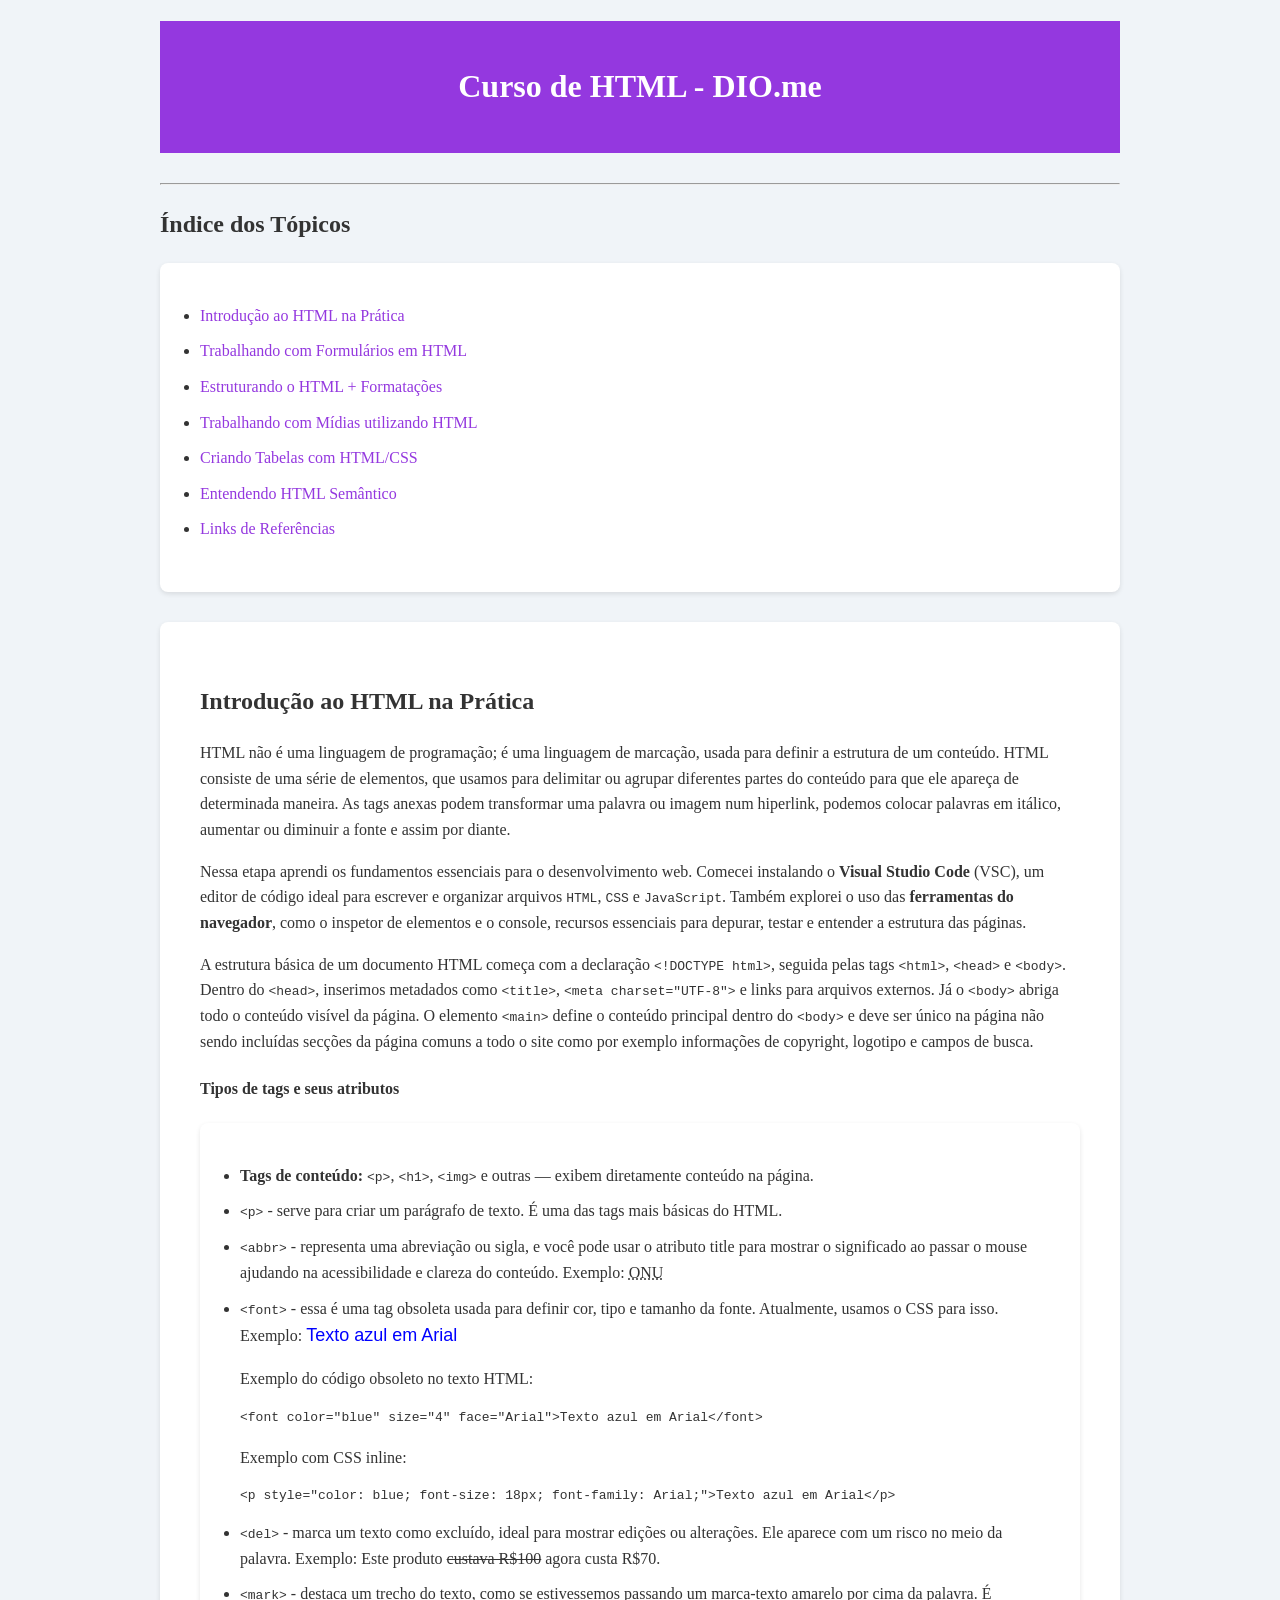
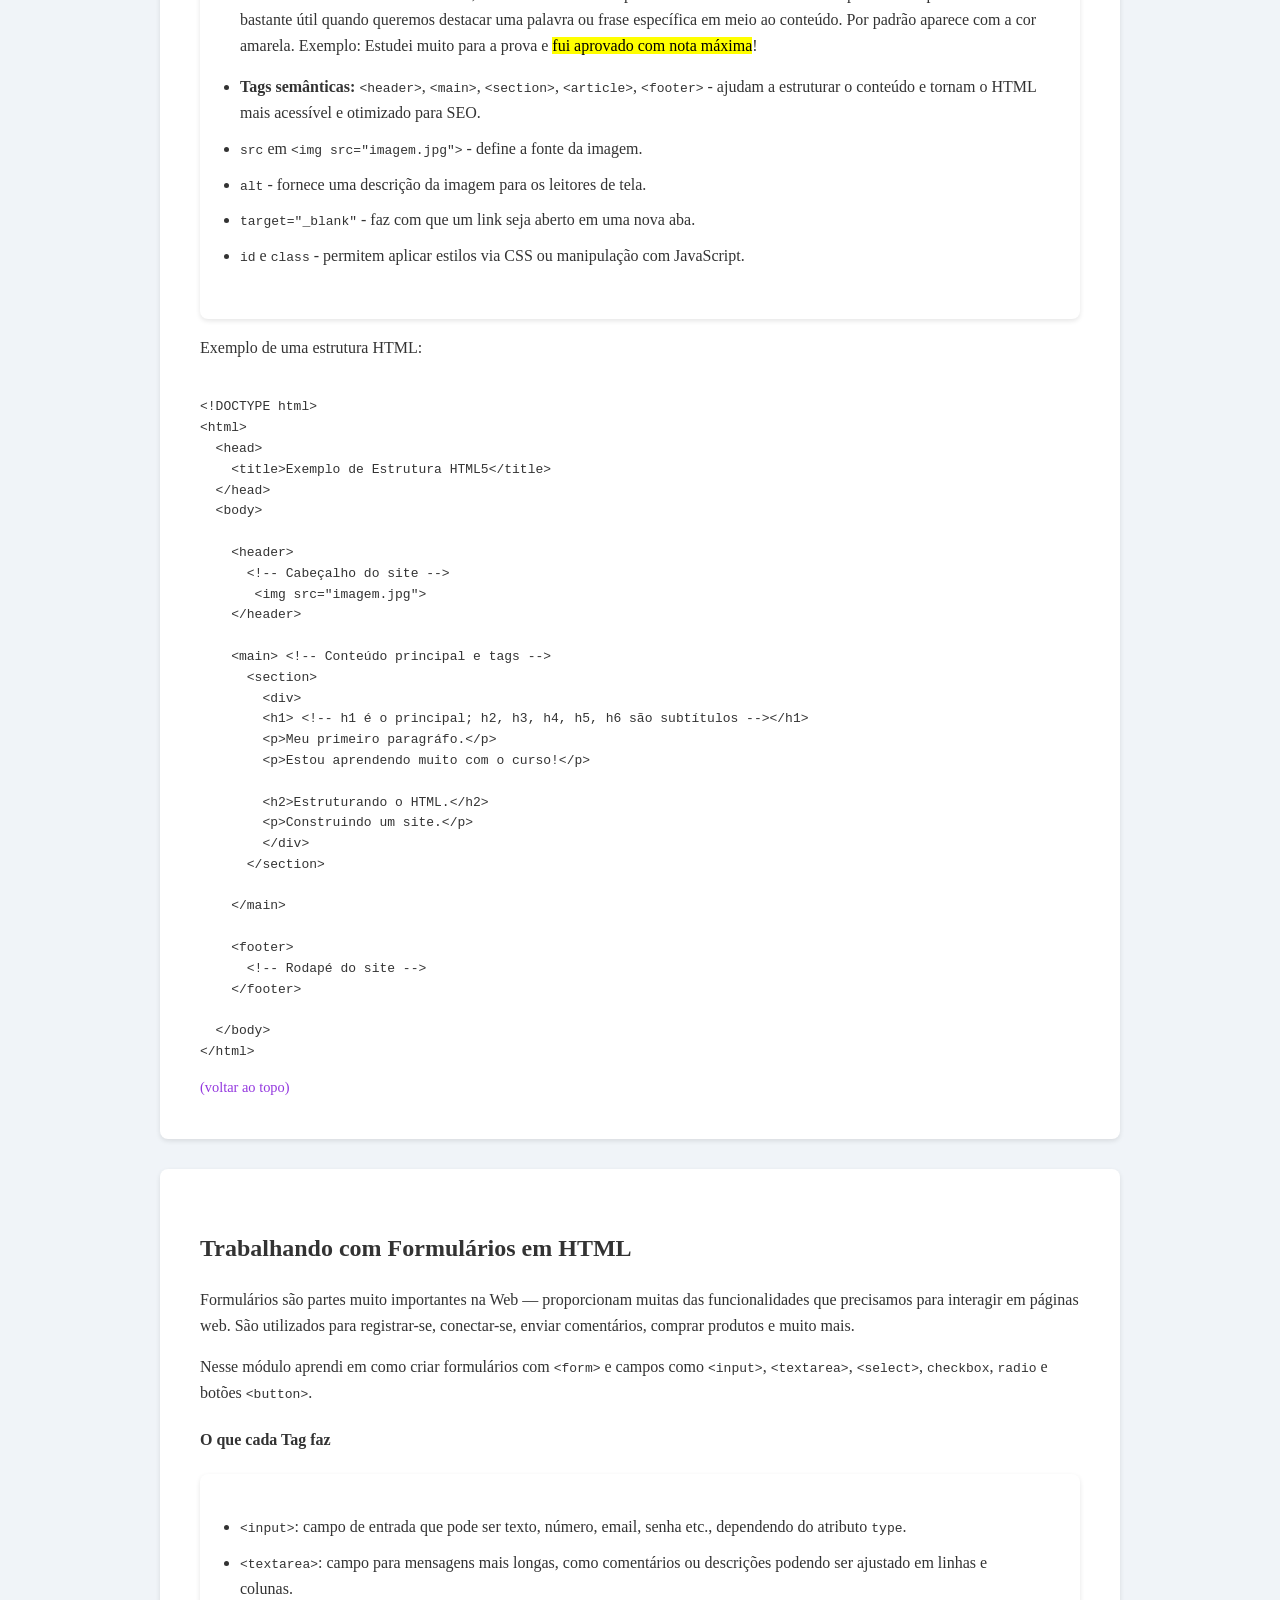
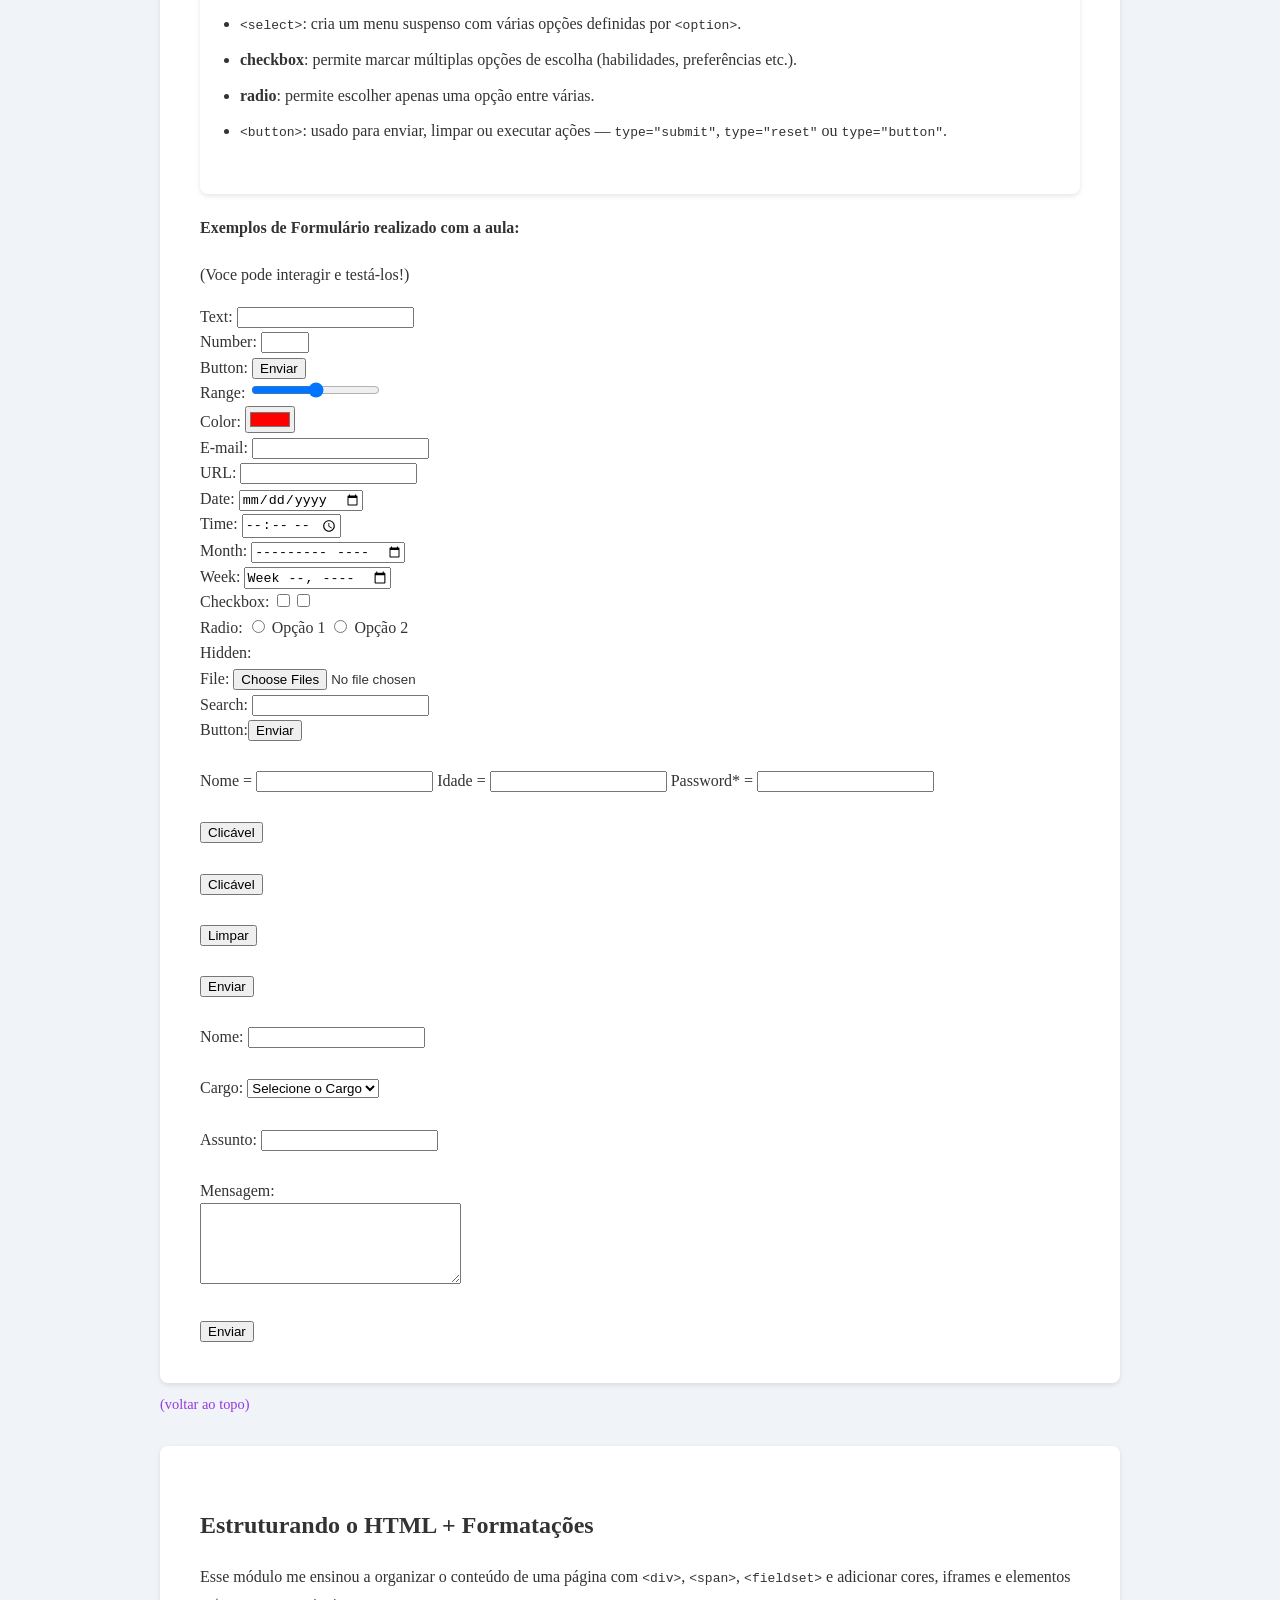
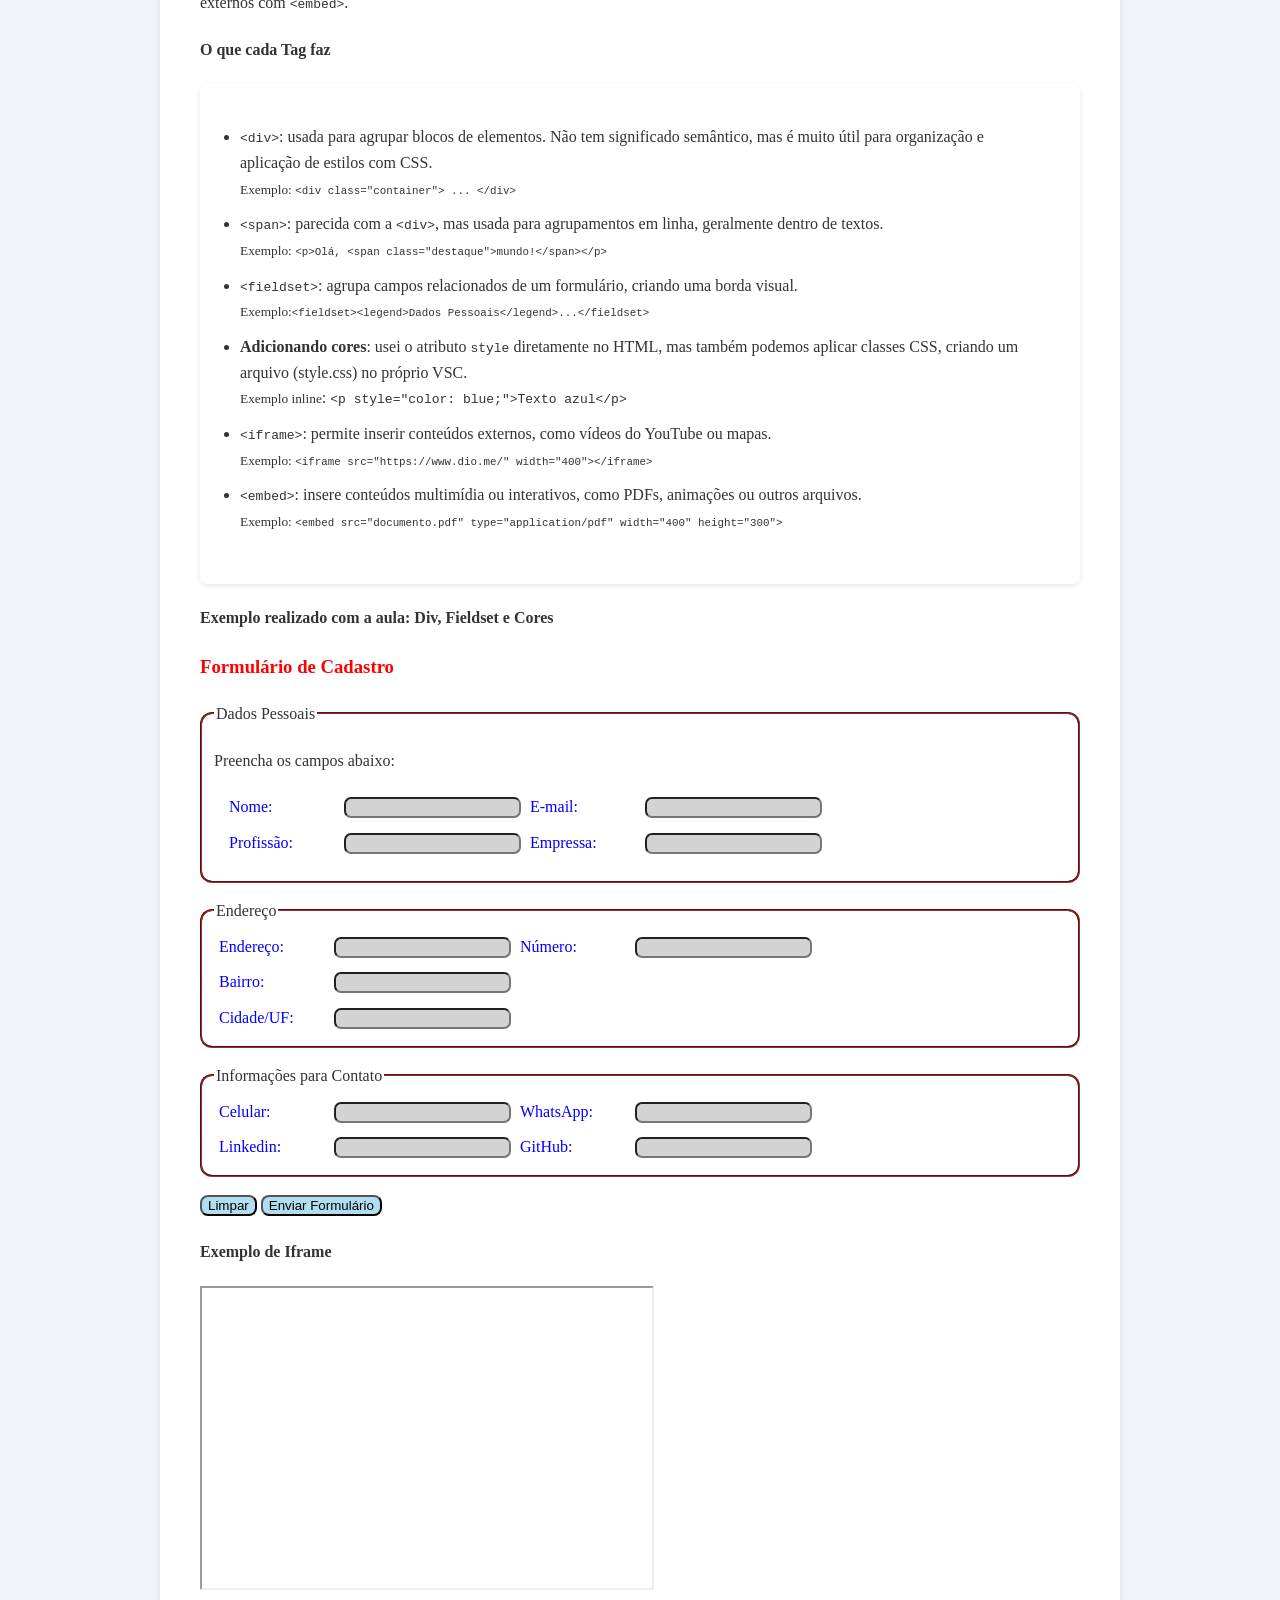
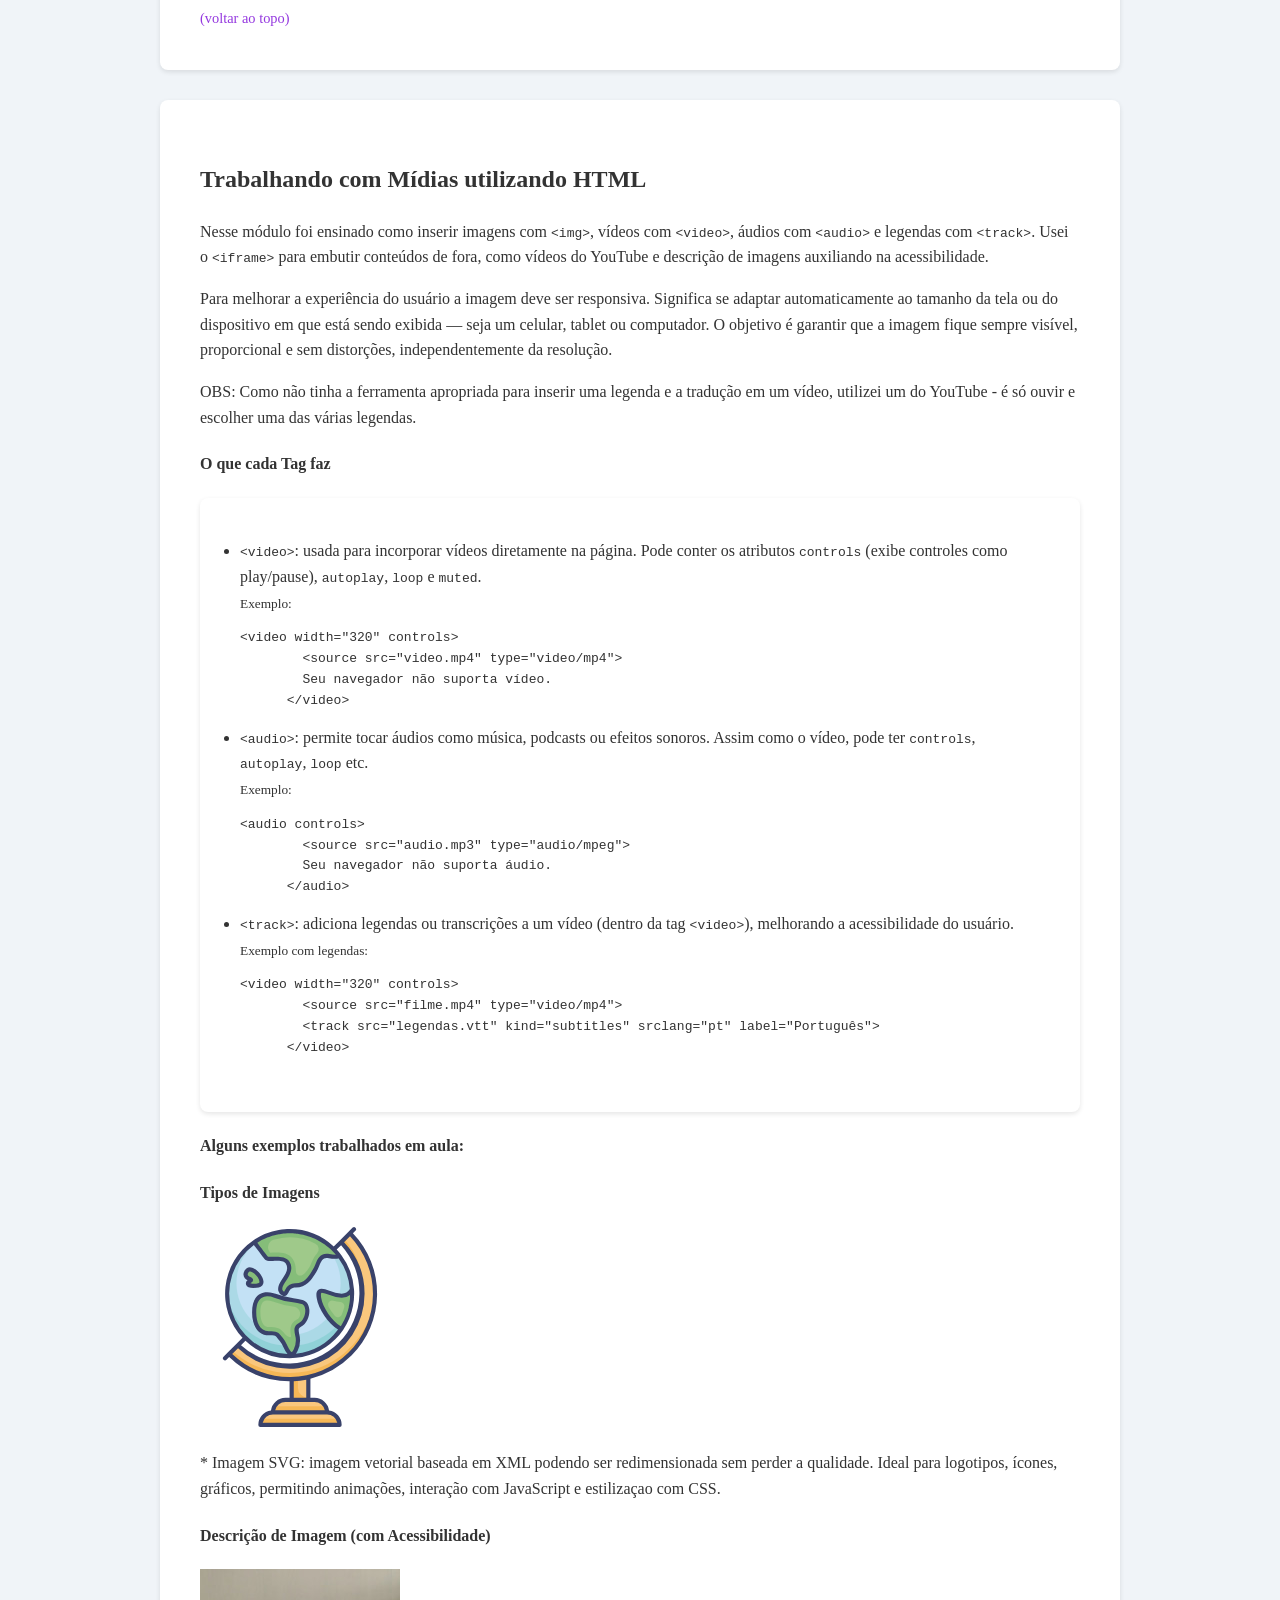
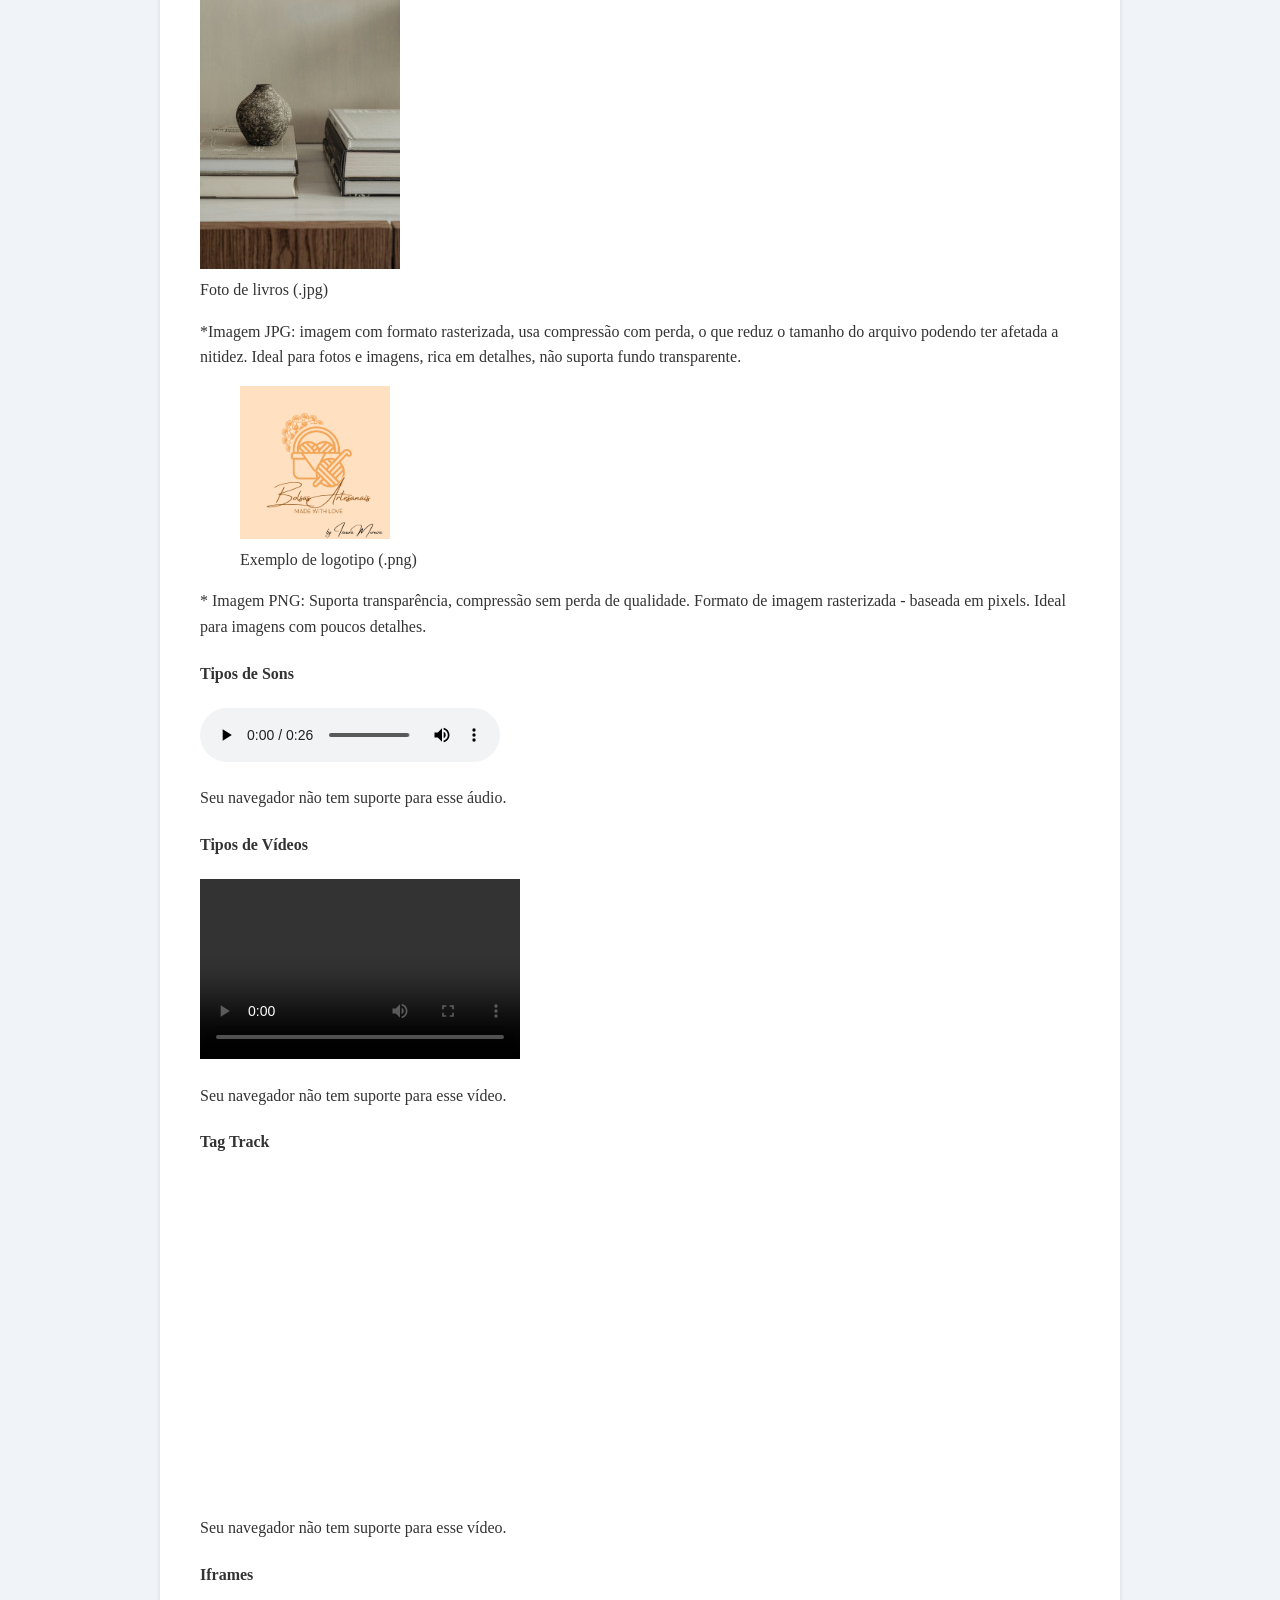
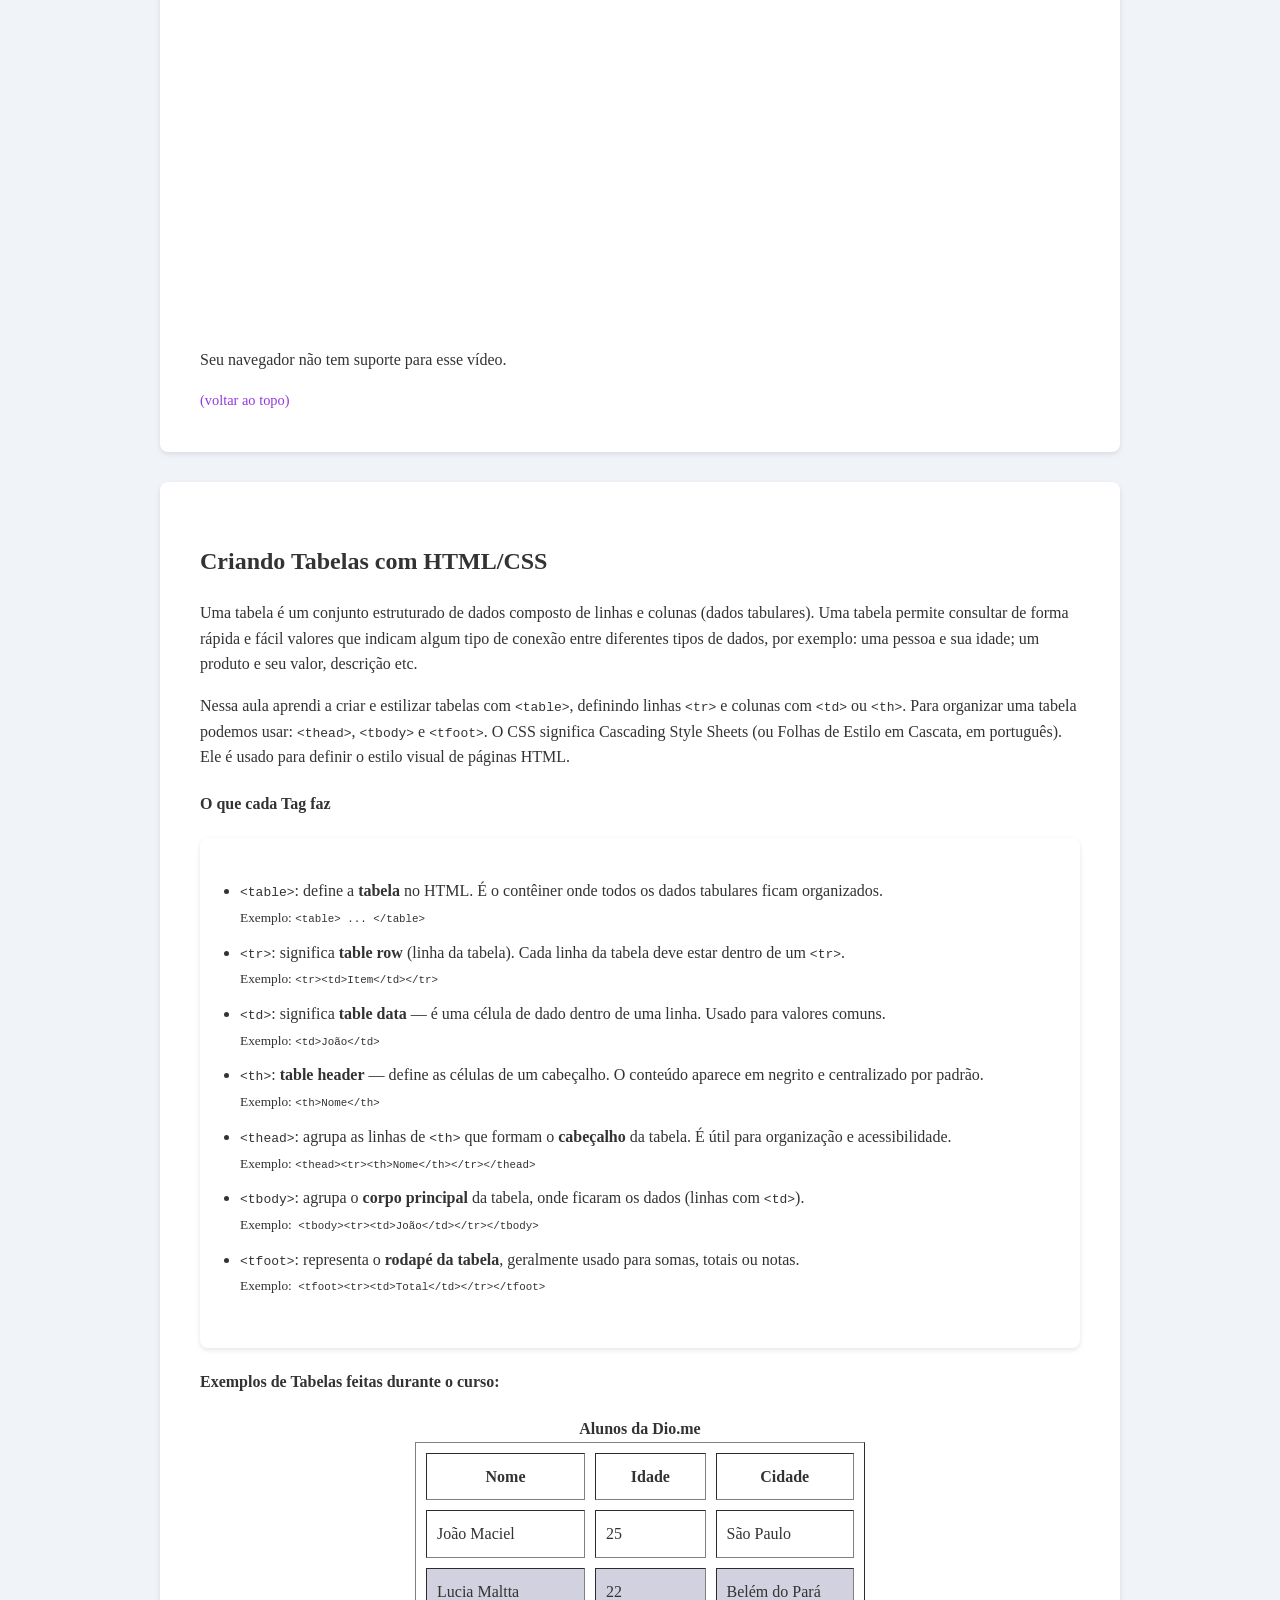
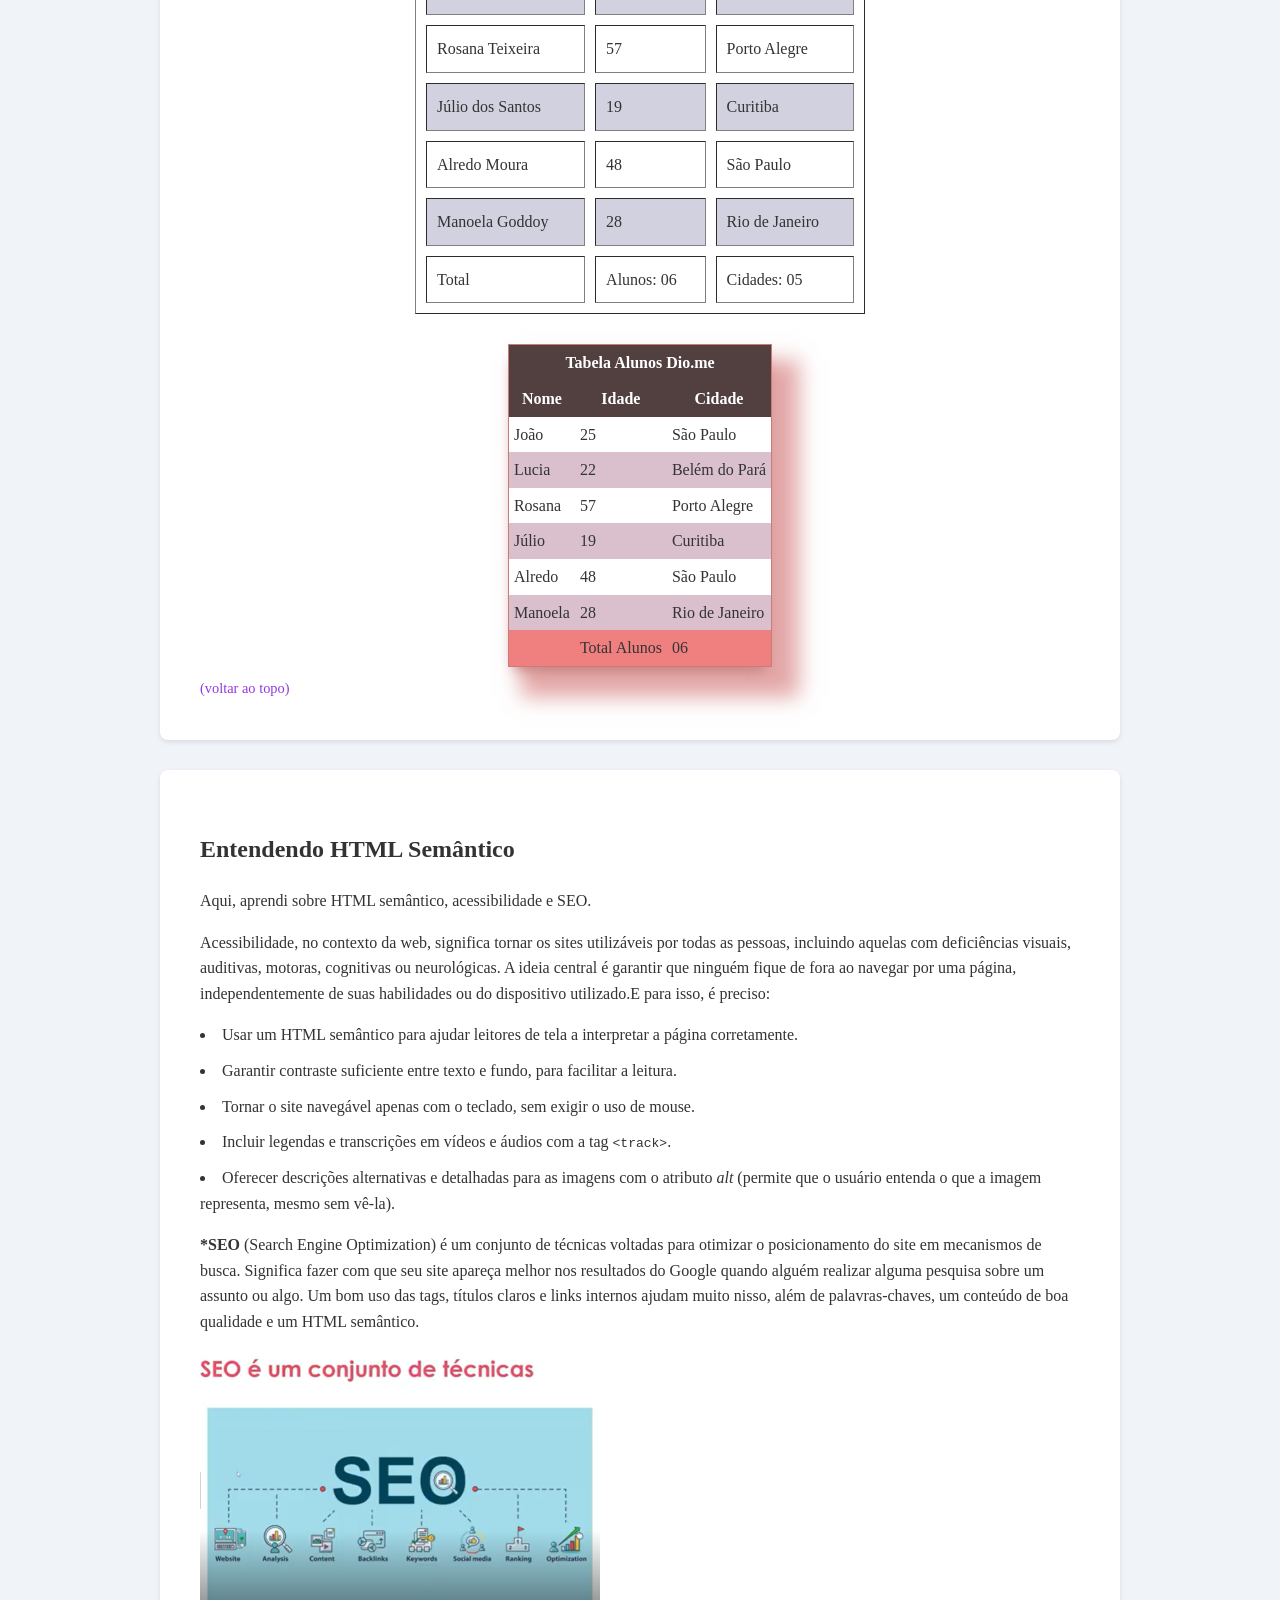
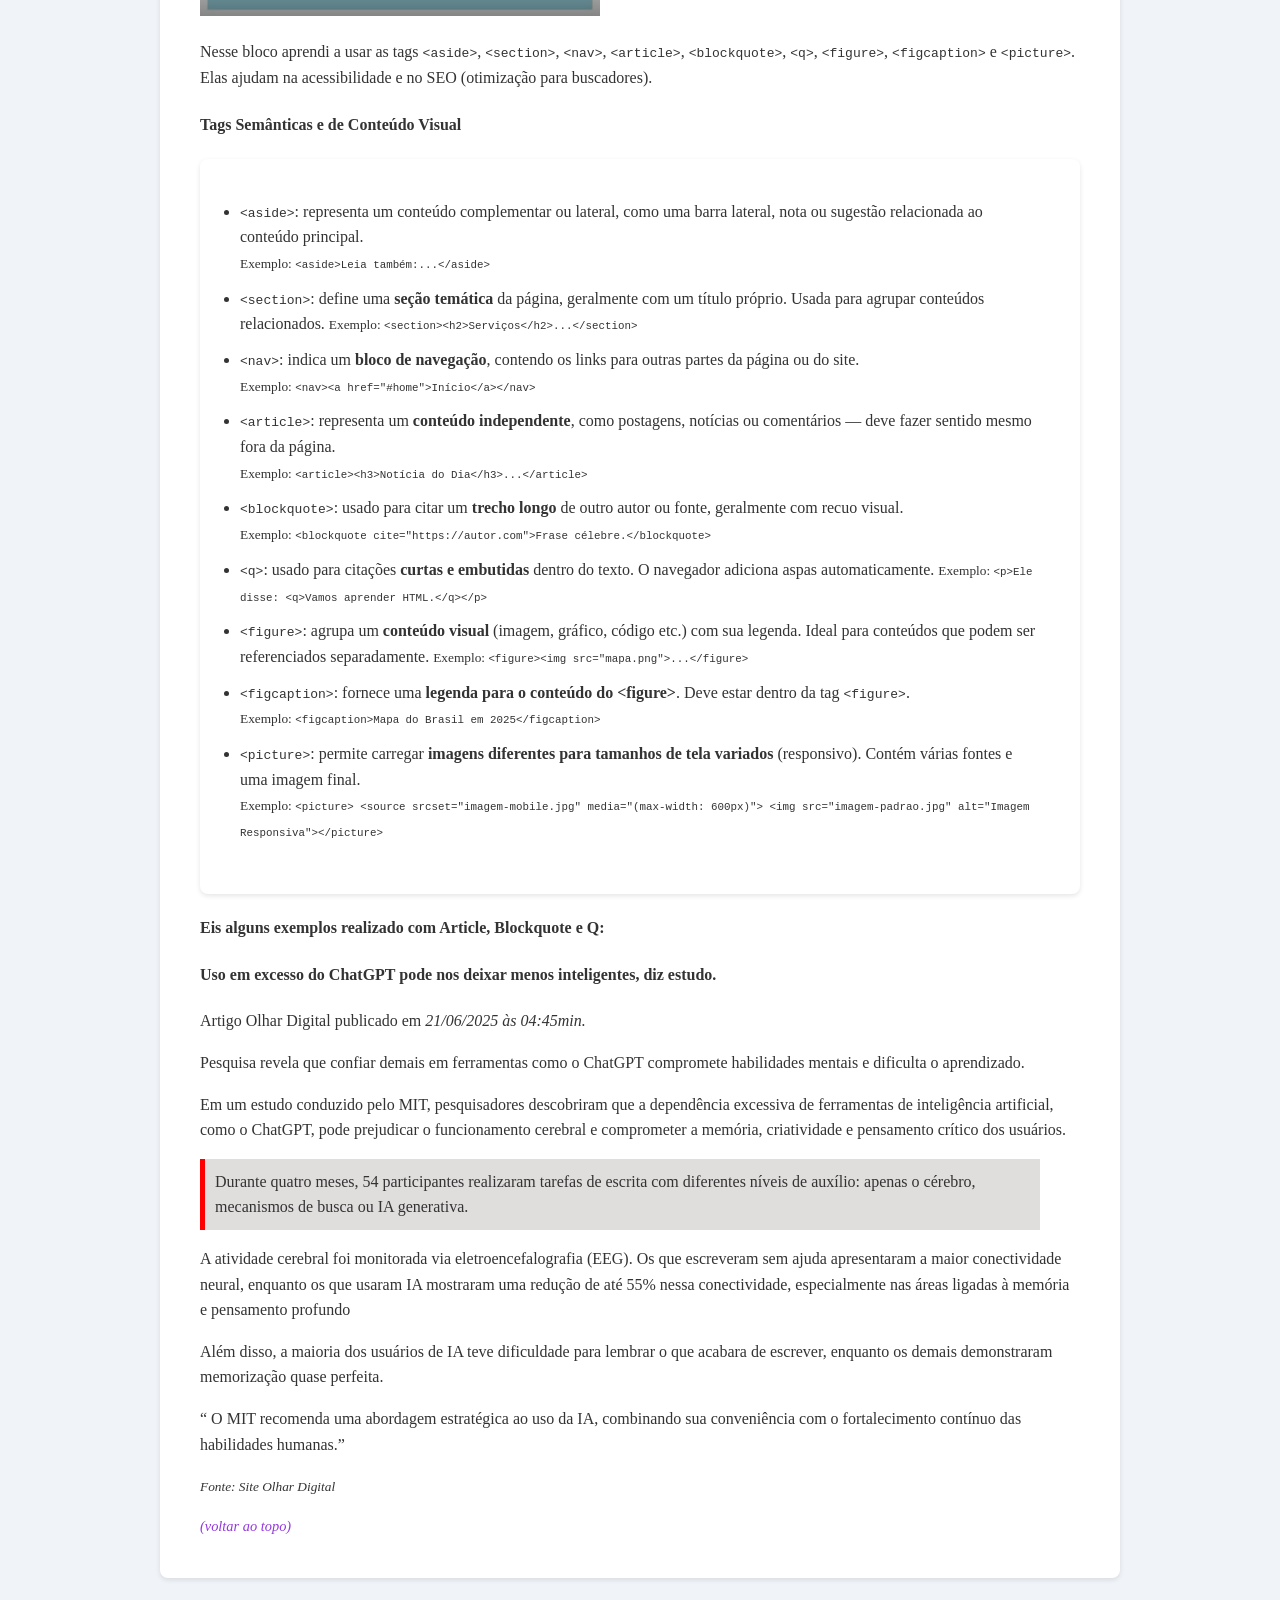
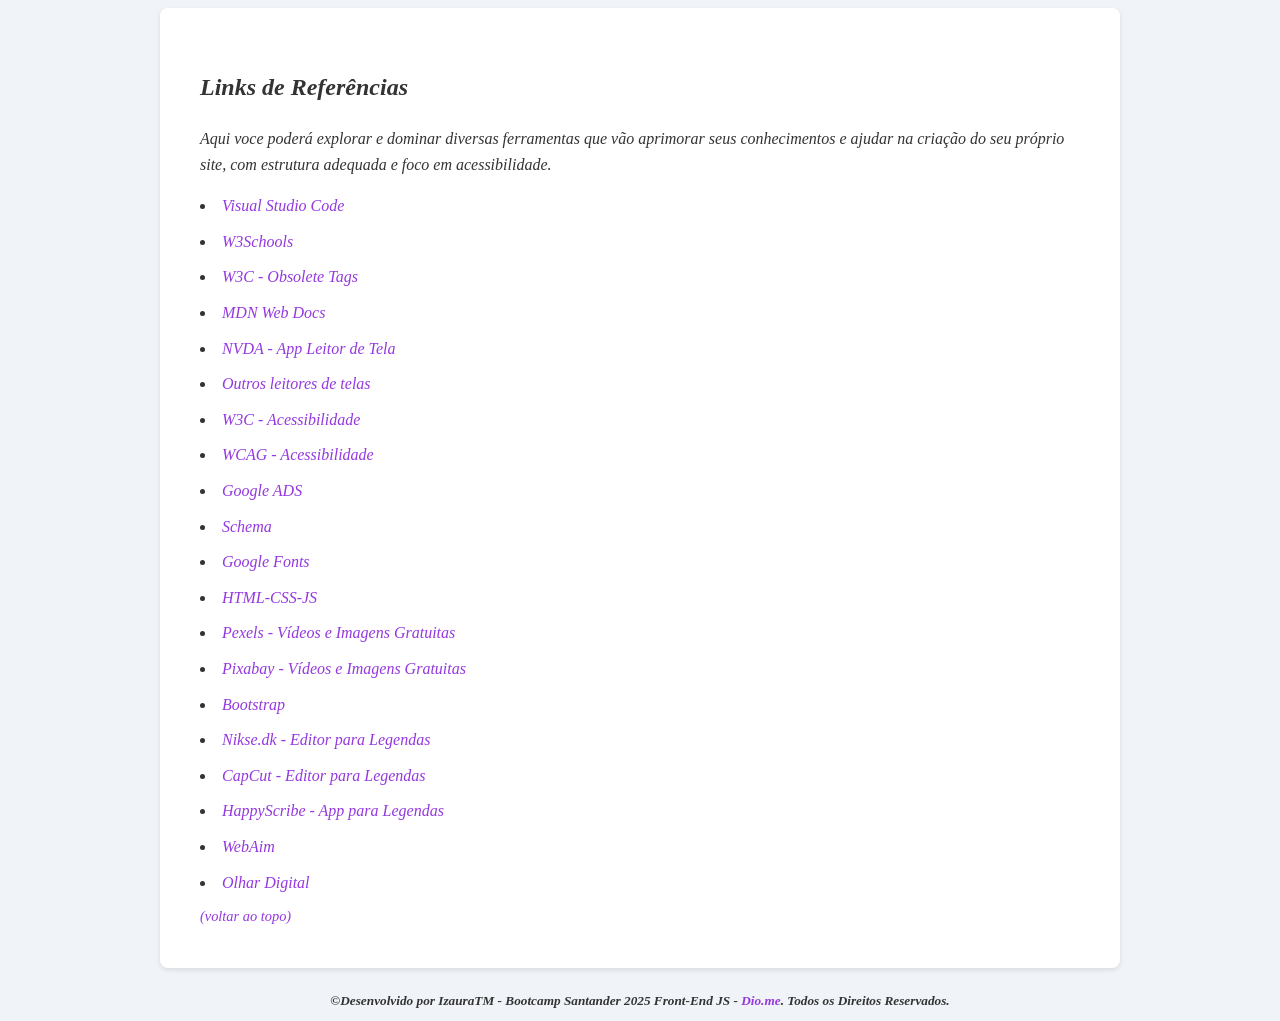
==== index.html @ bde7d833 "Rename site.html to index.html" ====
<!DOCTYPE html>
<html lang="pt-BR">

<head>
  <meta charset="UTF-8">
  <meta name="viewport" content="width=device-width, initial-scale=1.0">
  <link rel="stylesheet" href="style.css">
  <title>Curso de HTML - DIO.me</title>
 
</head>

<body>
  <h1 id="inicio">Curso de HTML - DIO.me</h1>
  <hr>
   <h2>Índice dos Tópicos</h2>
  <ul>
    <li><a href="#introducao">Introdução ao HTML na Prática</a></li>
    <li><a href="#formularios">Trabalhando com Formulários em HTML</a></li>
    <li><a href="#estrutura">Estruturando o HTML + Formatações</a></li>
    <li><a href="#midias">Trabalhando com Mídias utilizando HTML</a></li>
    <li><a href="#tabelas">Criando Tabelas com HTML/CSS</a></li>
    <li><a href="#semantico">Entendendo HTML Semântico</a></li>
    <li><a href="#referencias">Links de Referências</a></li>
  </ul>

  <section id="introducao">
    <h2>Introdução ao HTML na Prática</h2>
    <p>HTML não é uma linguagem de programação; é uma linguagem de marcação, usada para definir a estrutura de um
      conteúdo. HTML consiste de uma série de elementos, que usamos para delimitar ou agrupar diferentes partes do
      conteúdo para que ele apareça de determinada maneira. As tags anexas podem transformar uma palavra ou imagem num hiperlink, podemos colocar palavras em itálico, aumentar ou diminuir a fonte e assim por diante.</p>
    <p>Nessa etapa aprendi os fundamentos essenciais para o desenvolvimento web. Comecei instalando o
      <strong>Visual Studio Code</strong> (VSC), um editor de código ideal para escrever e organizar arquivos <code>HTML</code>,
      <code>CSS</code> e <code>JavaScript</code>. Também explorei o uso das <strong>ferramentas do navegador</strong>,
      como o inspetor de elementos e o console, recursos essenciais para depurar, testar e entender a estrutura das páginas.
    </p>
    <p>A estrutura básica de um documento HTML começa com a declaração <code>&lt;!DOCTYPE html&gt;</code>,
      seguida pelas tags <code>&lt;html&gt;</code>, <code>&lt;head&gt;</code> e <code>&lt;body&gt;</code>. Dentro do
      <code>&lt;head&gt;</code>, inserimos metadados como <code>&lt;title&gt;</code>,
      <code>&lt;meta charset=&quot;UTF-8&quot;&gt;</code> e links para arquivos externos. Já o <code>&lt;body&gt;</code>
      abriga todo o conteúdo visível da página. O elemento <code>&lt;main&gt;</code> define o conteúdo principal dentro do <code>&lt;body&gt;</code> e deve ser único na página não sendo incluídas secções da página comuns a todo o site como por exemplo informações de copyright, logotipo e campos de busca.
    </p>

    <h4>Tipos de tags e seus atributos</h4>
      <ul>
        <li><strong>Tags de conteúdo:</strong> <code>&lt;p&gt;</code>, <code>&lt;h1&gt;</code>, <code>&lt;img&gt;</code> e
          outras —
          exibem diretamente conteúdo na página.</li>
        <li><code>&lt;p&gt;</code> - serve para criar um parágrafo de texto. É uma das tags mais básicas do HTML.</li>
        <li><code>&lt;abbr&gt;</code> - representa uma abreviação ou sigla, e você pode usar o atributo title para mostrar o
          significado ao passar o mouse ajudando na acessibilidade e clareza do conteúdo. Exemplo: <abbr
            title="Organização das Nações Unidas">ONU</abbr></li>
          <li><code>&lt;font&gt;</code> - essa é uma tag obsoleta usada para definir cor, tipo e tamanho da fonte. Atualmente,
            usamos o CSS para isso. Exemplo: <font color="blue" size="4" face="Arial">Texto azul em Arial</font>
            <p>Exemplo do código obsoleto no texto HTML:</p>
            <pre><code>&lt;font color="blue" size="4" face="Arial"&gt;Texto azul em Arial&lt;/font&gt;</code></pre>
            <p>Exemplo com CSS inline:</p>
            <pre><code>&lt;p style="color: blue; font-size: 18px; font-family: Arial;"&gt;Texto azul em Arial&lt;/p&gt;</code></pre>      
          </li>
        <li><code>&lt;del&gt;</code> - marca um texto como excluído, ideal para mostrar edições ou alterações. Ele aparece com
          um risco no meio da palavra. Exemplo: Este produto <del>custava R$100</del> agora custa R$70.</li>
        <li><code>&lt;mark&gt;</code> - destaca um trecho do texto, como se estivessemos passando um marca-texto amarelo por
          cima da palavra. É bastante útil quando queremos destacar uma palavra ou frase específica em meio ao conteúdo. Por padrão aparece com a cor amarela.
          Exemplo: Estudei muito para a prova e <mark>fui aprovado com nota máxima</mark>!</p>
        <li><strong>Tags semânticas:</strong> <code>&lt;header&gt;</code>, <code>&lt;main&gt;</code>,
          <code>&lt;section&gt;</code>, <code>&lt;article&gt;</code>, <code>&lt;footer&gt;</code> - ajudam a estruturar o
          conteúdo e tornam o HTML mais acessível e otimizado para SEO.
        </li>
        <li><code>src</code> em <code>&lt;img src=&quot;imagem.jpg&quot;&gt;</code> - define a fonte da imagem.</li>
        <li><code>alt</code> - fornece uma descrição da imagem para os leitores de tela.</li>
        <li><code>target=&quot;_blank&quot;</code> - faz com que um link seja aberto em uma nova aba.</li>
        <li><code>id</code> e <code>class</code> - permitem aplicar estilos via CSS ou manipulação com JavaScript.</li>
      </ul>
    
    <p>Exemplo de uma estrutura HTML:</p>
    <pre><code>
&lt;!DOCTYPE html&gt;
&lt;html&gt;
  &lt;head&gt;
    &lt;title&gt;Exemplo de Estrutura HTML5&lt;/title&gt;
  &lt;/head&gt;
  &lt;body&gt;

    &lt;header&gt;
      &lt;!-- Cabeçalho do site --&gt;
       &lt;img src=&quot;imagem.jpg&quot;&gt;
    &lt;/header&gt;

    &lt;main&gt; &lt;!-- Conteúdo principal e tags --&gt;
      &lt;section&gt;
        &lt;div&gt;
        &lt;h1&gt; &lt;!-- h1 é o principal; h2, h3, h4, h5, h6 são subtítulos --&gt;&lt;/h1&gt;
        &lt;p&gt;Meu primeiro paragráfo.&lt;/p&gt;
        &lt;p&gt;Estou aprendendo muito com o curso!&lt;/p&gt;

        &lt;h2&gt;Estruturando o HTML.&lt;/h2&gt;
        &lt;p&gt;Construindo um site.&lt;/p&gt;
        &lt;/div&gt;
      &lt;/section&gt;

    &lt;/main&gt;

    &lt;footer&gt;
      &lt;!-- Rodapé do site --&gt;
    &lt;/footer&gt;

  &lt;/body&gt;
&lt;/html&gt;
</code></pre>

    <a class="voltar" href="#inicio">(voltar ao topo)</a>
  </section>

  <section id="formularios">
    <h2>Trabalhando com Formulários em HTML</h2>
    <p>Formulários são partes muito importantes na Web — proporcionam muitas das funcionalidades que precisamos para interagir em páginas web. São utilizados para registrar-se, conectar-se, enviar comentários, comprar produtos e muito mais.</p>
    <p>Nesse módulo aprendi em como criar formulários com <code>&lt;form&gt;</code> e campos como
      <code>&lt;input&gt;</code>, <code>&lt;textarea&gt;</code>, <code>&lt;select&gt;</code>, <code>checkbox</code>,
      <code>radio</code> e botões <code>&lt;button&gt;</code>.
  
    <h4>O que cada Tag faz</h4>  
    <ul> 
    <li><code>&lt;input&gt;</code>: campo de entrada que pode ser texto, número, email, senha etc., dependendo do atributo
      <code>type</code>.</li>
    <li><code>&lt;textarea&gt;</code>: campo para mensagens mais longas, como comentários ou descrições podendo ser ajustado em linhas e colunas.</li>
    <li><code>&lt;select&gt;</code>: cria um menu suspenso com várias opções definidas por <code>&lt;option&gt;</code>.
    </li>
    <li><strong>checkbox</strong>: permite marcar múltiplas opções de escolha (habilidades, preferências etc.).</li>
    <li><strong>radio</strong>: permite escolher apenas uma opção entre várias.</li>
    <li><code>&lt;button&gt;</code>: usado para enviar, limpar ou executar ações — <code>type="submit"</code>,
      <code>type="reset"</code> ou <code>type="button"</code>.</li></ul> 

    <h4>Exemplos de Formulário realizado com a aula:</h4><p>(Voce pode interagir e testá-los!)</p>
      <form class="sem-estilo">
      <label>Text: </label><input type="text" /><br>
      <label>Number: </label><input type="number" min="0" max="99" /> <br>
      <label>Button: </label><input type="button" value="Enviar" /><br>
      <label>Range: </label><input type="range" min="0" max="100" value=" 50" /><br>
      <label>Color: </label><input type="color" value="#ff0000" /><br>
      <label>E-mail: </label><input type="email" /><br>
      <label>URL: </label><input type="url" /><br>
      <label>Date: </label><input type="date" /><br>
      <label>Time: </label><input type="time" /><br>
      <label>Month: </label><input type="month" /><br>
      <label>Week: </label><input type="week" /><br>
      <label>Checkbox: </label><input type="checkbox" /></label><input type="checkbox" /><br>
      <label>Radio: </label><input type="radio" name="radio" value="1"> Opção 1
      <input type="radio" name="radio" value="2" /> Opção 2<br>
      <label>Hidden: </label><input type="hidden" /><br>
      <label>File: </label><input type="file" multiple accept=".txt,.pdf,.docx" /><br>
      <label>Search: <label><input type="search" /><br> <label>Button:</label><input type="submit" value="Enviar" /><br>
    </form><br>
    <form onsubmit="" method="get"> 
        <label> Nome = </label><input type="text" name="nome" required>
        <label> Idade = </label><input type="number" name="idade" required>
        <label> Password* = </label><input type="password" name="password" required><br>

        <br><button type="button" onclick="alert('Clique Aqui')">Clicável</button><br>
        <br><button type="button"
        onmouseover="alert('Clique Aqui')">Clicável</button><br> 
        <br><button type="reset"> Limpar</button><br>
        <br><button type="submit"> Enviar</button><br>

        <br><label>Nome: </label><input type="text" name="nome" required><br>
        <br><label>Cargo: </label>
        <select name="cargo"> 
            <option value="">Selecione o Cargo</option>
            <option value="Diretor">Diretor</option>
            <option value="Gerente">Gerente</option>
            <option value="Analista">Analista</option>
            <option value="Desenvolvedor">Desenvolvedor</option>
            <option value="Estagiário">Estagiário</option>
            <option value="Jovem Aprendiz">Jovem Aprendiz</option>
        </select><br>
       <br><label>Assunto: </label><input type="assunto" name="assunto" required><br>
      <br> <label>Mensagem: </label><br>
       <textarea name="mensagem" rows="5" cols="30" required></textarea><br>
        <br><button type="submit">Enviar</button>       
    </form>
  </section>
<a class="voltar" href="#inicio">(voltar ao topo)</a>
 

  <section id="estrutura">
    <h2>Estruturando o HTML + Formatações</h2>
    <p>Esse módulo me ensinou a organizar o conteúdo de uma página com <code>&lt;div&gt;</code>,
      <code>&lt;span&gt;</code>, <code>&lt;fieldset&gt;</code> e adicionar cores, iframes e elementos externos com
      <code>&lt;embed&gt;</code>.</p>

      <h4>O que cada Tag faz</h4>
      <ul> <li>
      <code>&lt;div&gt;</code>: usada para agrupar blocos de elementos. Não tem significado semântico, mas é muito útil para organização e aplicação de estilos com CSS. <br>
      <small>Exemplo: <code>&lt;div class="container"&gt; ... &lt;/div&gt;</code></small> </li>

    <li>
      <code>&lt;span&gt;</code>: parecida com a <code>&lt;div&gt;</code>, mas usada para agrupamentos em linha, geralmente dentro de textos.
      <br> <small>Exemplo: <code>&lt;p&gt;Olá, &lt;span class="destaque"&gt;mundo!&lt;/span&gt;&lt;/p&gt;</code></small></li>

    <li>
      <code>&lt;fieldset&gt;</code>: agrupa campos relacionados de um formulário, criando uma borda visual. <br>
      <small>Exemplo:<code>&lt;fieldset&gt;&lt;legend&gt;Dados Pessoais&lt;/legend&gt;...&lt;/fieldset&gt; </code> </small> </li>

    <li><strong>Adicionando cores</strong>: usei o atributo <code>style</code> diretamente no HTML, mas também podemos aplicar classes CSS, criando um arquivo (style.css) no próprio VSC.<br>
      <small>Exemplo inline</small>: <code>&lt;p style="color: blue;"&gt;Texto azul&lt;/p&gt;</code></li>

    <li>
      <code>&lt;iframe&gt;</code>: permite inserir conteúdos externos, como vídeos do YouTube ou mapas. <br> <small>Exemplo:
        <code>  &lt;iframe src="https://www.dio.me/" width="400"&gt;&lt;/iframe&gt; </code> </small> </li>

    <li>
      <code>&lt;embed&gt;</code>: insere conteúdos multimídia ou interativos, como PDFs, animações ou outros arquivos.
      <br><small>Exemplo: <code> &lt;embed src="documento.pdf" type="application/pdf" width="400" height="300"&gt;</code></small></li></ul> 
  
    <h4>Exemplo realizado com a aula: Div, Fieldset e Cores</h4>
    <form>
      <h3>Formulário de Cadastro</h3>
      <fieldset>
        <legend>Dados Pessoais</legend>
        <p>Preencha os campos abaixo:</p>
        <div class="row">
          <div class="col">
            <label>Nome:</label><input type="text" />
            <label>E-mail:</label><input type="email" />
          </div>
          <div class="col">
            <label>Profissão:</label><input type="text" />
            <label>Empressa:</label><input type="text" />
          </div>
      </fieldset>
      <fieldset>
        <legend>Endereço</legend>
        <div class="col">
          <label>Endereço:</label><input type="text" />
          <label>Número:</label><input type="number" />
        </div>
        <div class="col">
          <label>Bairro:</label><input type="text" />
        </div>
        <div class="col">
          <label>Cidade/UF:</label><input type="text" />
        </div>
      </fieldset>
      <fieldset>
        <legend>Informações para Contato</legend>
        <div class="col">
          <label>Celular:</label><input type="text" />
          <label>WhatsApp:</label><input type="text" />
        </div>
        <div class="col">
          <label>Linkedin:</label><input type="text" />
          <label>GitHub:</label><input type="text" />
        </div>
      </fieldset>
      <div class="col">
        <button type="reset">Limpar</button>
        <button type="submit">Enviar Formulário</button>
      </div>
    </form>

    <h4>Exemplo de Iframe</h4>
    <iframe src="http://dio.me" width="450" height="300"></iframe><br>

    <a class="voltar" href="#inicio">(voltar ao topo)</a>
  </section>

  <section id="midias">
    <h2>Trabalhando com Mídias utilizando HTML</h2>
    <p>Nesse módulo foi ensinado como inserir imagens com <code>&lt;img&gt;</code>, vídeos com
      <code>&lt;video&gt;</code>, áudios com <code>&lt;audio&gt;</code> e legendas com <code>&lt;track&gt;</code>. Usei
      o <code>&lt;iframe&gt;</code> para embutir conteúdos de fora, como vídeos do YouTube e descrição de imagens
      auxiliando na acessibilidade.</p>
      <p>Para melhorar a experiência do usuário a imagem deve ser responsiva. Significa se adaptar automaticamente ao tamanho da tela ou do dispositivo em que está sendo exibida — seja um celular, tablet ou computador. O objetivo é garantir que a imagem fique sempre visível, proporcional e sem distorções, independentemente da resolução.</p>
      <p>OBS: Como não tinha a ferramenta apropriada para inserir uma legenda e a tradução em um vídeo, utilizei um do YouTube - é só ouvir e escolher uma das várias legendas. </p>
    
      <h4> O que cada Tag faz</h4>
      <ul> <li>
        <code>&lt;video&gt;</code>: usada para incorporar vídeos diretamente na página. Pode conter os
        atributos <code>controls</code> (exibe controles como play/pause), <code>autoplay</code>, <code>loop</code> e
        <code>muted</code>.
        <br>
        <small>Exemplo:</small><br>
        <pre><code>&lt;video width="320" controls&gt;
        &lt;source src="video.mp4" type="video/mp4"&gt;
        Seu navegador não suporta vídeo.
      &lt;/video&gt;</code></pre>
      </li>
      
      <li>
        <code>&lt;audio&gt;</code>: permite tocar áudios como música, podcasts ou efeitos sonoros. Assim como
        o vídeo, pode ter <code>controls</code>, <code>autoplay</code>, <code>loop</code> etc.
        <br>
        <small>Exemplo:</small><br>
        <pre><code>&lt;audio controls&gt;
        &lt;source src="audio.mp3" type="audio/mpeg"&gt;
        Seu navegador não suporta áudio.
      &lt;/audio&gt;</code></pre>
      </li>
      
      <li>
        <code>&lt;track&gt;</code>: adiciona  legendas ou transcrições a um vídeo (dentro da tag
        <code>&lt;video&gt;</code>), melhorando a acessibilidade do usuário.
        <br>
        <small>Exemplo com legendas:</small><br>
        <pre><code>&lt;video width="320" controls&gt;
        &lt;source src="filme.mp4" type="video/mp4"&gt;
        &lt;track src="legendas.vtt" kind="subtitles" srclang="pt" label="Português"&gt;
      &lt;/video&gt;</code></pre>
      </li></ul> 

    <h4>Alguns exemplos trabalhados em aula:</h4>
    <h4>Tipos de Imagens</h4>
    <img src="imagens/globe.svg" width="200">
    <p>* Imagem SVG: imagem vetorial baseada em XML podendo ser redimensionada sem perder a qualidade. Ideal para logotipos, ícones, gráficos, permitindo animações, interação com JavaScript e estilizaçao com CSS.</p>

    <h4> Descrição de Imagem (com Acessibilidade)</h4>
    <img title="Imagem de livros sobre bancada" alt="Livros sobre uma mesa e um pequeno vaso sem flores sobre a pilha de dois livros"
      src="imagens/livro.jpg" />
    <figcaption>Foto de livros (.jpg)</figcaption>
    <p>*Imagem JPG: imagem com formato rasterizada, usa compressão com perda, o que reduz o tamanho do arquivo podendo ter afetada a nitidez. Ideal para fotos e imagens, rica em detalhes, não suporta fundo transparente.</p> 
    <figure class="imagem-item">
      <img src="imagens/34.png" alt="Exemplo de logotipo" class="imagem-logo" width="150">
      <figcaption>Exemplo de logotipo (.png)</figcaption>
    </figure>
    <p>* Imagem PNG: Suporta transparência, compressão sem perda de qualidade. Formato de imagem rasterizada - baseada em pixels. Ideal para imagens com poucos detalhes.</p>

    <h4> Tipos de Sons</h4>
    <audio controls>
      <source src="winner_outro-310618.mp3" />
    </audio>
    <p>Seu navegador não tem suporte para esse áudio.</p>

    <h4>Tipos de Vídeos</h4>
    <video controls width="320" height="180">
      <source src="video.mp4" /></video>
    <p>Seu navegador não tem suporte para esse vídeo.</p>

    <h4> Tag Track</h4>
    <iframe width="560" height="315" src="https://www.youtube.com/embed/kPa7bsKwL-c?si=nleq07Bkwe2zr3No&amp;start=63"
      title="YouTube video player" frameborder="0"
      allow="accelerometer; autoplay; clipboard-write; encrypted-media; gyroscope; picture-in-picture; web-share"
      referrerpolicy="strict-origin-when-cross-origin" allowfullscreen></iframe>    
    <track default src="legenda-pt-br.vtt" kind="captions" srclang="pt-br" />
    <track src="legenda.vtt" kind="captions" srclang="en" />
     <p>Seu navegador não tem suporte para esse vídeo.</p>

    <h4>Iframes</h4>
    <iframe width="560" height="315" src="https://www.youtube.com/embed/E528HamOsxc?si=GzZK6i_INluSJci2"
      title="YouTube video player" frameborder="0"
      allow="accelerometer; autoplay; clipboard-write; encrypted-media; gyroscope; picture-in-picture; web-share"
      referrerpolicy="strict-origin-when-cross-origin" allowfullscreen></iframe>
    <p>Seu navegador não tem suporte para esse vídeo.</p>
<a class="voltar" href="#inicio">(voltar ao topo)</a>
    </section>
    
    

  <section id="tabelas">
    <h2>Criando Tabelas com HTML/CSS</h2>
    <p>Uma tabela é um conjunto estruturado de dados composto de linhas e colunas (dados tabulares). Uma tabela permite consultar de forma rápida e fácil valores que indicam algum tipo de conexão entre diferentes tipos de dados, por exemplo: uma pessoa e sua idade; um produto e seu valor, descrição etc.</p>

    <p>Nessa aula aprendi a criar e estilizar tabelas com <code>&lt;table&gt;</code>, definindo linhas
      <code>&lt;tr&gt;</code> e colunas com <code>&lt;td&gt;</code> ou <code>&lt;th&gt;</code>. Para organizar uma
      tabela podemos usar: <code>&lt;thead&gt;</code>, <code>&lt;tbody&gt;</code> e <code>&lt;tfoot&gt;</code>. O CSS
      significa Cascading Style Sheets (ou Folhas de Estilo em Cascata, em português). Ele é usado para definir o estilo
      visual de páginas HTML.</p>

      <h4> O que cada Tag faz</h4>
      <ul> <li>
      <code>&lt;table&gt;</code>: define a <strong>tabela</strong> no HTML. É o contêiner onde todos os dados tabulares ficam organizados. <br>
      <small>Exemplo: <code>&lt;table&gt; ... &lt;/table&gt;</code></small> </li>

    <li>
      <code>&lt;tr&gt;</code>: significa <strong>table row</strong> (linha da tabela). Cada linha da tabela deve estar dentro de um <code>&lt;tr&gt;</code>. <br> <small>Exemplo: <code>&lt;tr&gt;&lt;td&gt;Item&lt;/td&gt;&lt;/tr&gt;</code></small></li>

    <li>
      <code>&lt;td&gt;</code>: significa <strong>table data</strong> — é uma célula de dado dentro de uma linha. Usado para valores comuns.
      <br> <small>Exemplo: <code>&lt;td&gt;João&lt;/td&gt;</code></small> </li>

    <li>
      <code>&lt;th&gt;</code>: <strong>table header</strong> — define as células de um cabeçalho. O conteúdo aparece em negrito e centralizado por padrão.<br><small>Exemplo: <code>&lt;th&gt;Nome&lt;/th&gt;</code></small></li>

    <li>
      <code>&lt;thead&gt;</code>: agrupa as linhas de <code>&lt;th&gt;</code> que formam o <strong>cabeçalho</strong> da tabela. É útil para organização e acessibilidade.<br>
      <small>Exemplo:  <code> &lt;thead&gt;&lt;tr&gt;&lt;th&gt;Nome&lt;/th&gt;&lt;/tr&gt;&lt;/thead&gt; </code> </small> </li>

    <li>
      <code>&lt;tbody&gt;</code>: agrupa o <strong>corpo principal</strong> da tabela, onde ficaram os dados (linhas com <code>&lt;td&gt;</code>). <br> <small>Exemplo:<code> &lt;tbody&gt;&lt;tr&gt;&lt;td&gt;João&lt;/td&gt;&lt;/tr&gt;&lt;/tbody&gt;</code> </small></li>

    <li>
      <code>&lt;tfoot&gt;</code>: representa o <strong>rodapé da tabela</strong>, geralmente usado para somas, totais ou notas.
      <br> <small>Exemplo:<code> &lt;tfoot&gt;&lt;tr&gt;&lt;td&gt;Total&lt;/td&gt;&lt;/tr&gt;&lt;/tfoot&gt;</code> </small> </li></ul> 

    <h4>Exemplos de Tabelas feitas durante o curso:</h4>
    <div class="tabela-um">
      <table summary="A tabela se refere aos dados dos alunos da Dio.me turma EAD 2025, constando nome, idade e cidade"
        border="1" width="450" align="center" cellspacing="10" cellpadding="10">
        <caption><b>Alunos da Dio.me<b></caption>
        <thead>
          <tr><!--linhas na tabela-->
            <th title="Nome Completo">Nome</th>
            <!--colunas na tabela e th identifica sendo cabeçalho e negrito automático-->
            <th title="Idade">Idade</th>
            <th title="Cidade de Nascimento">Cidade</th>
          </tr>
        </thead>

        <tbody>
          <tr id="1"> <!--com o id no JS podemos excluir,adicionar etc-->
            <td>João Maciel</td>
            <td>25</td>
            <td>São Paulo</td>
          </tr>
          <tr id="2">
            <td>Lucia Maltta</td>
            <td>22</td>
            <td>Belém do Pará</td>
          </tr>
          <tr id="3">
            <td>Rosana Teixeira</td>
            <td>57</td>
            <td>Porto Alegre</td>
          </tr>
          <tr id="4">
            <td>Júlio dos Santos</td>
            <td>19</td>
            <td>Curitiba</td>
          </tr>
          <tr id="5">
            <td>Alredo Moura</td>
            <td>48</td>
            <td>São Paulo</td>
          </tr>
          <tr id="6">
            <td>Manoela Goddoy</td>
            <td>28</td>
            <td>Rio de Janeiro</td>
          </tr>
        </tbody>
        <tfoot>
          <tr>
            <td>Total</td>
            <td>Alunos: 06</td>
            <td>Cidades: 05</td>
          </tr>
        </tfoot>
      </table>
    </div>

    <div class="tabela-dois">
      <table widht="250" align="center" cellspacing="0" cellpadding="5">
        <thead>
          <tr> <!--rowspan junta linhas-->
            <th colspan="3"> Tabela Alunos Dio.me</th>
          </tr>
          <th>Nome</th>
          <th>Idade</th>
          <th>Cidade</th>
          </tr>
        </thead>

        <tbody>
          <tr>
            <td>João</td>
            <td>25</td>
            <td>São Paulo</td>
          </tr>
          <tr>
            <td>Lucia</td>
            <td>22</td>
            <td>Belém do Pará</td>
          </tr>
          <tr>
            <td>Rosana</td>
            <td>57</td>
            <td>Porto Alegre</td>
          </tr>
          <tr>
            <td>Júlio</td>
            <td>19</td>
            <td>Curitiba</td>
          </tr>
          <tr>
            <td>Alredo</td>
            <td>48</td>
            <td>São Paulo</td>
          </tr>
          <tr>
            <td>Manoela</td>
            <td>28</td>
            <td>Rio de Janeiro</td>
          </tr>
        </tbody>
        <tfoot>
          <tr>
            <td colspan=""></td>
            <td>Total Alunos</td>
            <td>06</td>
          </tr>
        </tfoot>
      </table>
    </div>
    <a class="voltar" href="#inicio">(voltar ao topo)</a>
  </section>

  <section id="semantico">
    <h2>Entendendo HTML Semântico</h2>
    <p>Aqui, aprendi sobre HTML semântico, acessibilidade e SEO.</p>
    <p>Acessibilidade, no contexto da web, significa tornar os sites utilizáveis por todas as pessoas, incluindo aquelas com deficiências visuais, auditivas, motoras, cognitivas ou neurológicas. A ideia central é garantir que ninguém fique de fora ao navegar por uma página, independentemente de suas habilidades ou do dispositivo utilizado.E para isso, é preciso:</p>
    <li>Usar um HTML semântico para ajudar leitores de tela a interpretar a página corretamente.</li>
    <li>Garantir contraste suficiente entre texto e fundo, para facilitar a leitura.</li>
    <li>Tornar o site navegável apenas com o teclado, sem exigir o uso de mouse.</li>
    <li>Incluir legendas e transcrições em vídeos e áudios com a tag <code>&lt;track&gt;</code>.</li>
    <li>Oferecer descrições alternativas e detalhadas para as imagens com o atributo <i>alt</i> (permite que o usuário entenda o que a imagem representa, mesmo sem vê-la).</li>

    <p><strong>*SEO</strong> (Search Engine Optimization) é um conjunto de técnicas voltadas para otimizar o
      posicionamento do site em mecanismos de busca. Significa fazer com que seu site apareça melhor nos resultados do
      Google quando alguém realizar alguma pesquisa sobre um assunto ou algo. Um bom uso das tags, títulos claros e
      links internos ajudam muito nisso, além de palavras-chaves, um conteúdo de boa qualidade e um HTML semântico.</p>
      <img src="imagens/seo.png" alt="">
    
    <p>Nesse bloco aprendi a usar as tags <code>&lt;aside&gt;</code>, <code>&lt;section&gt;</code>, <code>&lt;nav&gt;</code>,
      <code>&lt;article&gt;</code>, <code>&lt;blockquote&gt;</code>, <code>&lt;q&gt;</code>,
      <code>&lt;figure&gt;</code>, <code>&lt;figcaption&gt;</code> e <code>&lt;picture&gt;</code>. Elas ajudam na
      acessibilidade e no SEO (otimização para buscadores). </p>

      <h4>Tags Semânticas e de Conteúdo Visual</h4>
      <ul>
        <li>
          <code>&lt;aside&gt;</code>: representa um conteúdo complementar ou lateral, como uma barra lateral, nota ou sugestão
          relacionada ao conteúdo principal. <br>
          <small>Exemplo: <code>&lt;aside&gt;Leia também:...&lt;/aside&gt;</code></small>
        </li>
      
        <li>
          <code>&lt;section&gt;</code>: define uma <strong>seção temática</strong> da página, geralmente com um título
          próprio. Usada para agrupar conteúdos relacionados.
          <small>Exemplo: <code>&lt;section&gt;&lt;h2&gt;Serviços&lt;/h2&gt;...&lt;/section&gt;</code></small>
        </li>
      
        <li>
          <code>&lt;nav&gt;</code>: indica um <strong>bloco de navegação</strong>, contendo os links para outras partes da
          página ou do site.<br>
          <small>Exemplo: <code>&lt;nav&gt;&lt;a href=&quot;#home&quot;&gt;Início&lt;/a&gt;&lt;/nav&gt;</code></small>
        </li>
      
        <li>
          <code>&lt;article&gt;</code>: representa um <strong>conteúdo independente</strong>, como postagens, notícias ou
          comentários — deve fazer sentido mesmo fora da página. <br>
          <small>Exemplo: <code>&lt;article&gt;&lt;h3&gt;Notícia do Dia&lt;/h3&gt;...&lt;/article&gt;</code></small>
        </li>
      
        <li>
          <code>&lt;blockquote&gt;</code>: usado para citar um <strong>trecho longo</strong> de outro autor ou fonte,
          geralmente com recuo visual.<br>
          <small>Exemplo:
            <code>&lt;blockquote cite=&quot;https://autor.com&quot;&gt;Frase célebre.&lt;/blockquote&gt;</code></small>
        </li>
      
        <li>
          <code>&lt;q&gt;</code>: usado para citações <strong>curtas e embutidas</strong> dentro do texto. O navegador
          adiciona aspas automaticamente. <small>Exemplo:
            <code>&lt;p&gt;Ele disse: &lt;q&gt;Vamos aprender HTML.&lt;/q&gt;&lt;/p&gt;</code></small>
        </li>
      
        <li>
          <code>&lt;figure&gt;</code>: agrupa um <strong>conteúdo visual</strong> (imagem, gráfico, código etc.) com sua
          legenda. Ideal para conteúdos que podem ser referenciados separadamente.
          <small>Exemplo: <code>&lt;figure&gt;&lt;img src=&quot;mapa.png&quot;&gt;...&lt;/figure&gt;</code></small>
        </li>
      
        <li>
          <code>&lt;figcaption&gt;</code>: fornece uma <strong>legenda para o conteúdo do &lt;figure&gt;</strong>. Deve estar
          dentro da tag <code>&lt;figure&gt;</code>.<br><small>Exemplo:
            <code>&lt;figcaption&gt;Mapa do Brasil em 2025&lt;/figcaption&gt;</code></small>
        </li>
      
        <li>
          <code>&lt;picture&gt;</code>: permite carregar <strong>imagens diferentes para tamanhos de tela variados</strong>
          (responsivo). Contém várias fontes e uma imagem final.<br><small>Exemplo:
            <code>&lt;picture&gt;  &lt;source srcset=&quot;imagem-mobile.jpg&quot; media=&quot;(max-width: 600px)&quot;&gt;
        &lt;img src=&quot;imagem-padrao.jpg&quot; alt=&quot;Imagem Responsiva&quot;&gt;&lt;/picture&gt; </code></small>
        </li>
      </ul>
  

    <h4>Eis alguns exemplos realizado com Article, Blockquote e Q:</h4>
    <article>
      <h4>Uso em excesso do ChatGPT pode nos deixar menos inteligentes, diz estudo.</h4>
      <p>Artigo Olhar Digital publicado em <time pubdate><i>21/06/2025 às 04:45min.</i></time></p>

      <p>Pesquisa revela que confiar demais em ferramentas como o ChatGPT compromete habilidades mentais e dificulta o aprendizado.</p>
      <p>Em um estudo conduzido pelo MIT, pesquisadores descobriram que a dependência excessiva de ferramentas de inteligência artificial, como o ChatGPT, pode prejudicar o funcionamento cerebral e comprometer a memória, criatividade e pensamento crítico dos usuários.</p>
      <blockquote cite="https://olhardigital.com.br/">Durante quatro meses, 54 participantes realizaram tarefas de escrita com diferentes níveis de auxílio: apenas o cérebro, mecanismos de busca ou IA generativa.</blockquote>
      <p>A atividade cerebral foi monitorada via eletroencefalografia (EEG). Os que escreveram sem ajuda apresentaram a maior conectividade neural, enquanto os que usaram IA mostraram uma redução de até 55% nessa conectividade, especialmente nas áreas ligadas à memória e pensamento profundo</p>
      <p>Além disso, a maioria dos usuários de IA teve dificuldade para lembrar o que acabara de escrever, enquanto os demais demonstraram memorização quase perfeita.</p>
      <p><q cite="https://olhardigital.com.br/"> O MIT recomenda uma abordagem estratégica ao uso da IA, combinando sua conveniência com o fortalecimento contínuo das habilidades humanas.</q> </p>
      <p><small><i>Fonte: Site Olhar Digital<i></small></p>
    </article>

    <a class="voltar" href="#inicio">(voltar ao topo)</a>
    </section>

  <section id="referencias">
    <h2>Links de Referências</h2>
    <p>Aqui voce poderá explorar e dominar diversas ferramentas que vão aprimorar seus conhecimentos e ajudar na criação
      do seu próprio site, com estrutura adequada e foco em acessibilidade.</p>
      
    <li><a href="https://code.visualstudio.com/" target="_blank">Visual Studio Code</a></li> 
    <li><a href="https://www.w3schools.com/" target="_blank"> W3Schools</a></li>
    <li><a href="https://www.w3.org/TR/2014/REC-html5-20141028/obsolete.html" target="_blank">W3C - Obsolete Tags</a></li>
    <li><a href="https://developer.mozilla.org/pt-BR/" target="_blank">MDN Web Docs</a></li>
    <li><a href="https://www.nvaccess.org/download/" target="_blank">NVDA - App Leitor de Tela</a></li>
    <li><a href="https://oampliadordeideias.com.br/6-leitores-de-tela-para-seu-computador/" target="_blank">Outros
        leitores de telas</a></li>
    <li><a href="https://www.w3.org/WAI/" target="_blank">W3C - Acessibilidade</a></li>
    <li><a href="https://www.wcag.com/" target="_blank">WCAG - Acessibilidade</a></li>
    <li><a href="https://business.google.com/br/google-ads/" target="_blank">Google ADS</a></li>
    <li><a href="https://schema.org/" target="_blank">Schema</a></li>
    <li><a href="https://fonts.google.com/" target="_blank">Google Fonts</a></li>
    <li><a href="https://html-css-js.com/css/generator/box-shadow/" target="_blank">HTML-CSS-JS</a></li>
    <li><a href="https://www.pexels.com/pt-br/" target="_blank">Pexels - Vídeos e Imagens Gratuitas</a></li>
    <li><a href="https://pixabay.com/pt/videos/" target="_blank">Pixabay - Vídeos e Imagens Gratuitas</a></li>
    <li><a href="https://getbootstrap.com/" target="_blank">Bootstrap</a></li>
    <li><a href="https://www.nikse.dk/" target="_blank">Nikse.dk - Editor para Legendas</a></li>
    <li><a href="https://www.capcut.com/" target="_blank">CapCut - Editor para Legendas</a></li>
    <li><a href="https://www.happyscribe.com/pt" target="_blank">HappyScribe - App para Legendas</a></li>
     <li><a href="https://webaim.org/" target="_blank">WebAim</a></li>     
    <li><a href="https://olhardigital.com.br/" target="_blank">Olhar Digital</a></li>
      
    <a class="voltar" href="#inicio">(voltar ao topo)</a>
  </section>
</body>
<footer><h5>&copy;Desenvolvido por IzauraTM - Bootcamp Santander 2025 Front-End JS - <a href="https://dio.me/" target="_blank">Dio.me</a>. Todos os Direitos Reservados.</h5></footer>

</html>
---- style.css ----
/*css SITE */
     body {
         font-family: Inter, Roboto;
         line-height: 1.6;
         margin: 0 auto;
         max-width: 960px;
         padding: 0 40px;
         background-color: #f0f4f8;
         color: #333;
         scroll-behavior: smooth;
     }

     h1 {
         background-color: #9438df;
         color: white;
         padding: 40px;
         text-align: center;
         margin-bottom: 30px;
     }

     ul {
         background-color: #fff;
         padding: 40px;
         border-radius: 8px;
         box-shadow: 0 2px 5px rgba(0, 0, 0, 0.1);
     }

     li {
         margin-bottom: 10px;
     }

     a {
         color: #9438df;
         text-decoration: none;
     }

     a:hover {
         text-decoration: underline;
     }

     section {
         background: white;
         margin-top: 30px;
         padding: 40px;
         border-radius: 8px;
         box-shadow: 0 2px 5px rgba(0, 0, 0, 0.1);
     }

     .voltar {
         display: block;
         margin-top: 10px;
         font-size: 0.9em;
     }

     /*estilização do FORMULARIO CADASTRO*/
     .row {
         margin: 10px;
     }

     label {
         width: 100px;
         text-align: right;
         display: inline-flex;
         padding-right: 10px;
         margin: 5px;
         /*espaçamento entre as labels*/
         color: blue;
     }

     fieldset {
         border-radius: 12px;
         border-color: brown;
         margin: 15px 0;
     }

     input {
         color: blue;
         background-color: lightgrey;
         border-radius: 7px;
     }

     button {
         border-radius: 8px;
         background-color: rgb(176, 222, 240);
     }

     .sem-estilo,
     .sem-estilo * {
         all: revert;
     }

     /*css TABELAS*/
     h3 {
         color: red
     }

     /*cor fixa*/
     .tabela-um table tr:nth-child(even) {
         background-color: rgb(209, 209, 224);
     }

     /*cor ao passar o mouse*/
     .tabela-um table tr:hover td {
         background-color: rgb(90, 190, 230);
     }
       /*titulo*/
     .tabela-dois table thead th {
         background-color: rgb(82, 64, 64);
         color: white;
     }
       /*rodapé*/
     .tabela-dois table tfoot td {
        background-color: lightcoral;
     }

     /*cor fixa*/
     .tabela-dois table tbody tr:nth-child(even) td {
         background-color: rgb(218, 192, 204);
     }

     /*cor ao passar o mouse e tipo cursor*/
     .tabela-dois table tbody tr:hover td {
         background-color: rgb(153, 105, 120);
         cursor: pointer;
     }

     .tabela-dois table { /*uso do shadow box*/
         -webkit-box-shadow: 0px 10px 13px -7px #c28888, 20px 23px 20px 7px rgba(231, 155, 155, 0.55);
         box-shadow: 0px 10px 13px -7px #c77b7b, 20px 23px 20px 7px rgba(204, 95, 95, 0.55);
         border: solid 1px #c77b7b;
     }

     .tabela-dois {
         margin-top: 30px;
     }

     /*HTML Semantico*/
     blockquote {
         background: #e0dddd;
         padding: 10px;
         margin-left: 0px;
         border-left: red solid 5px;

     }

     /*rodape da página*/
     h5 {
         text-align: center;
     }
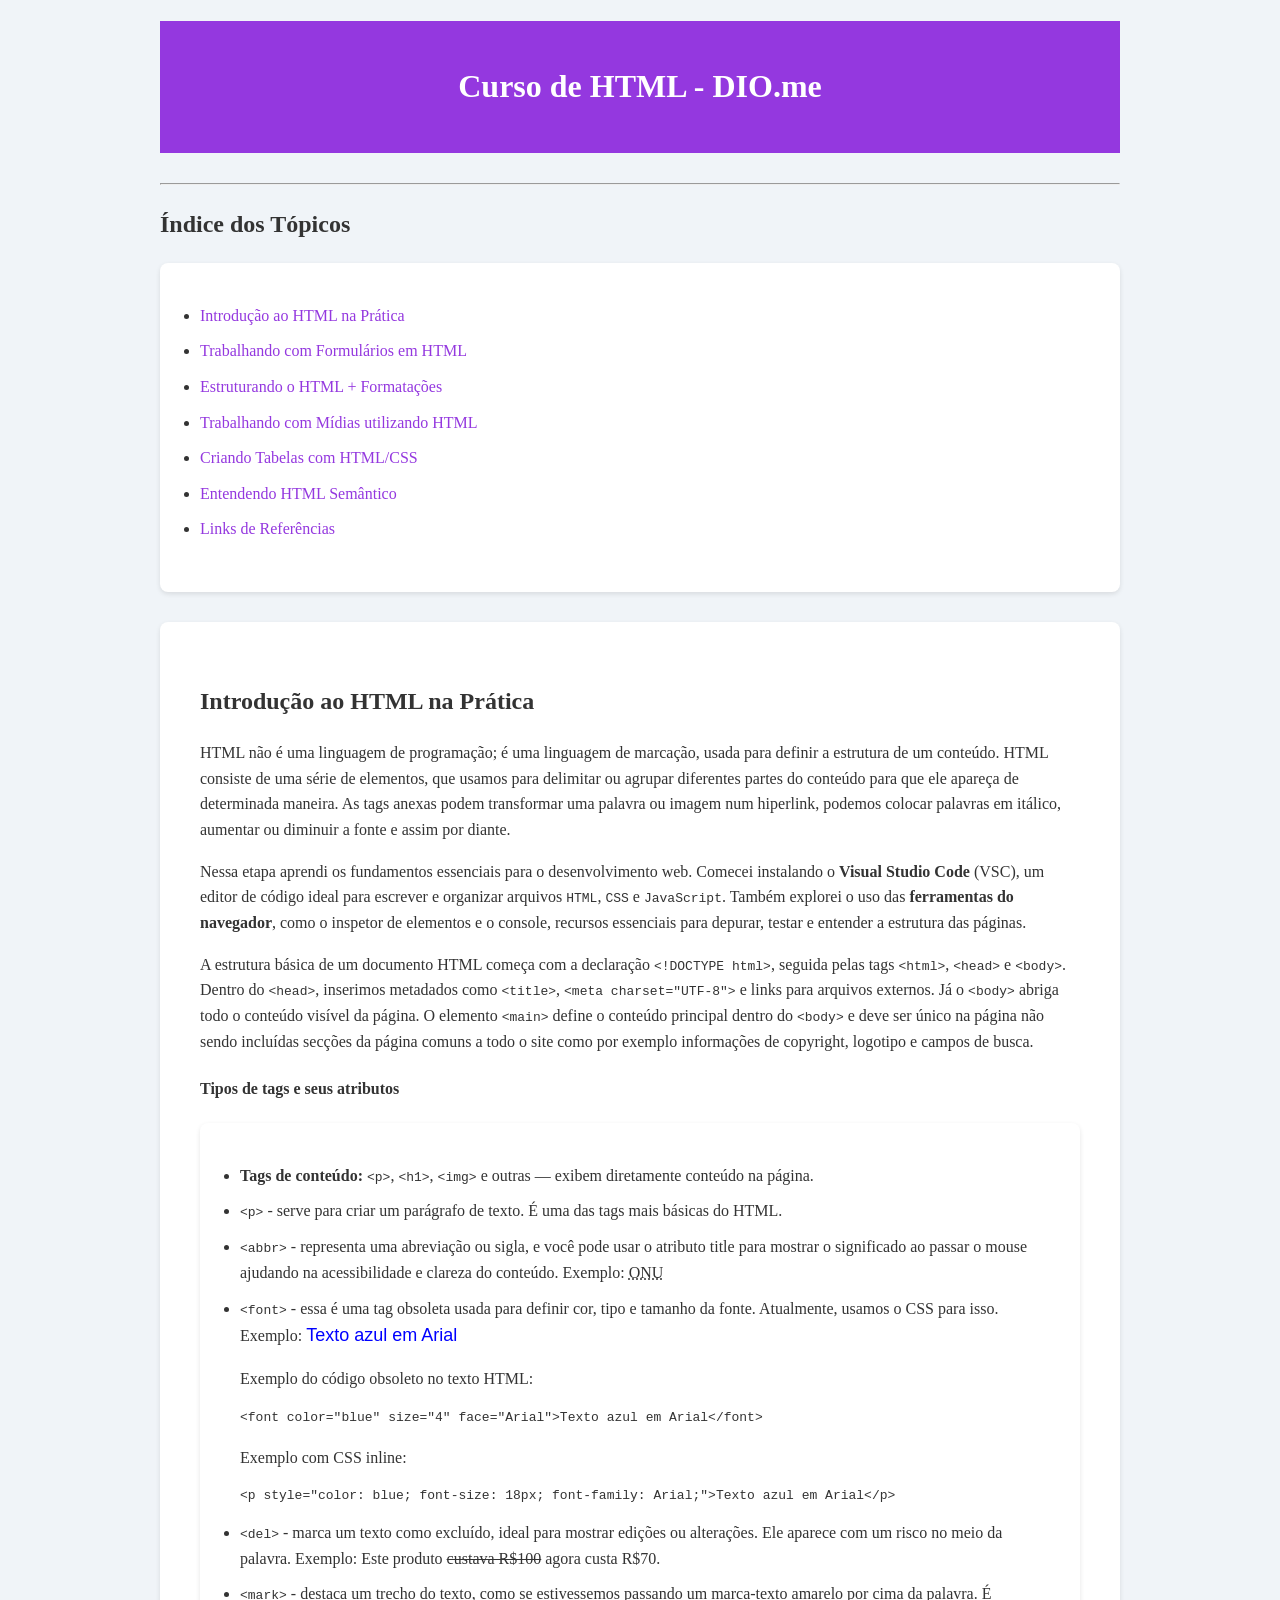
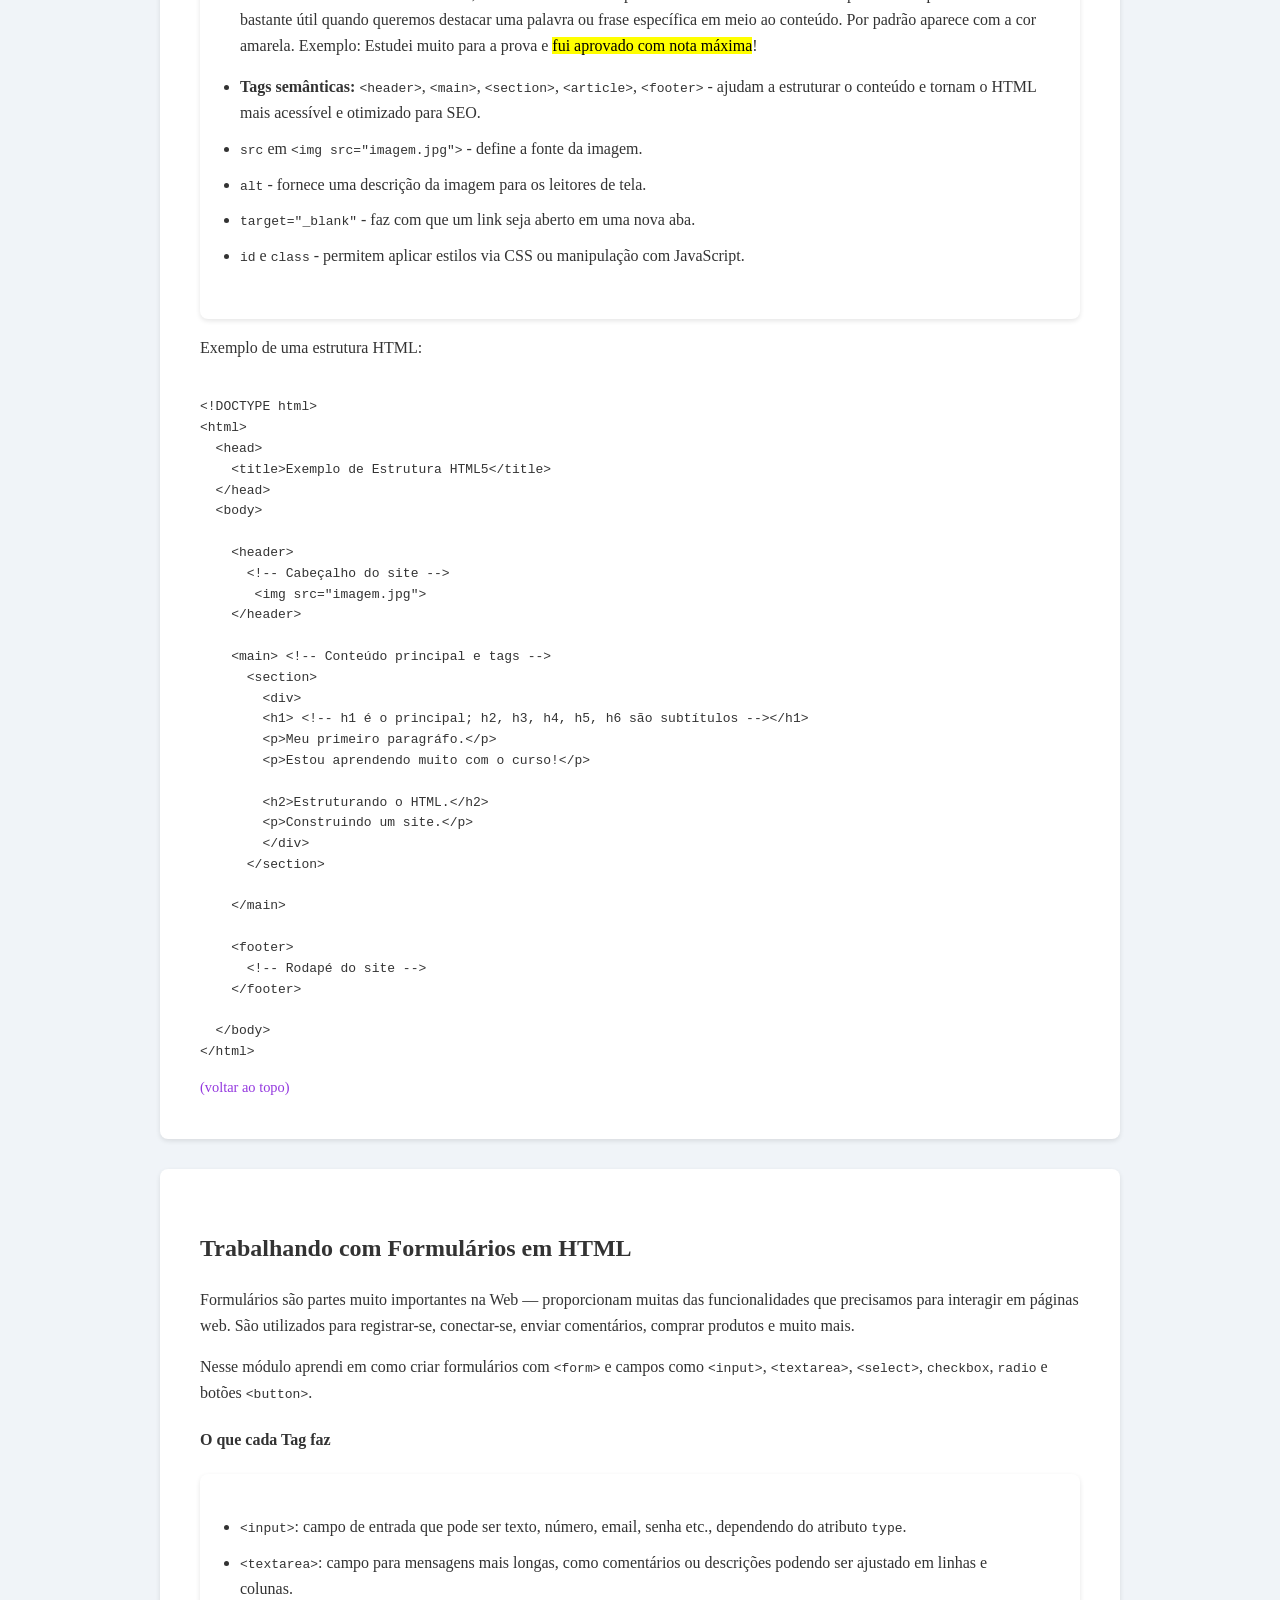
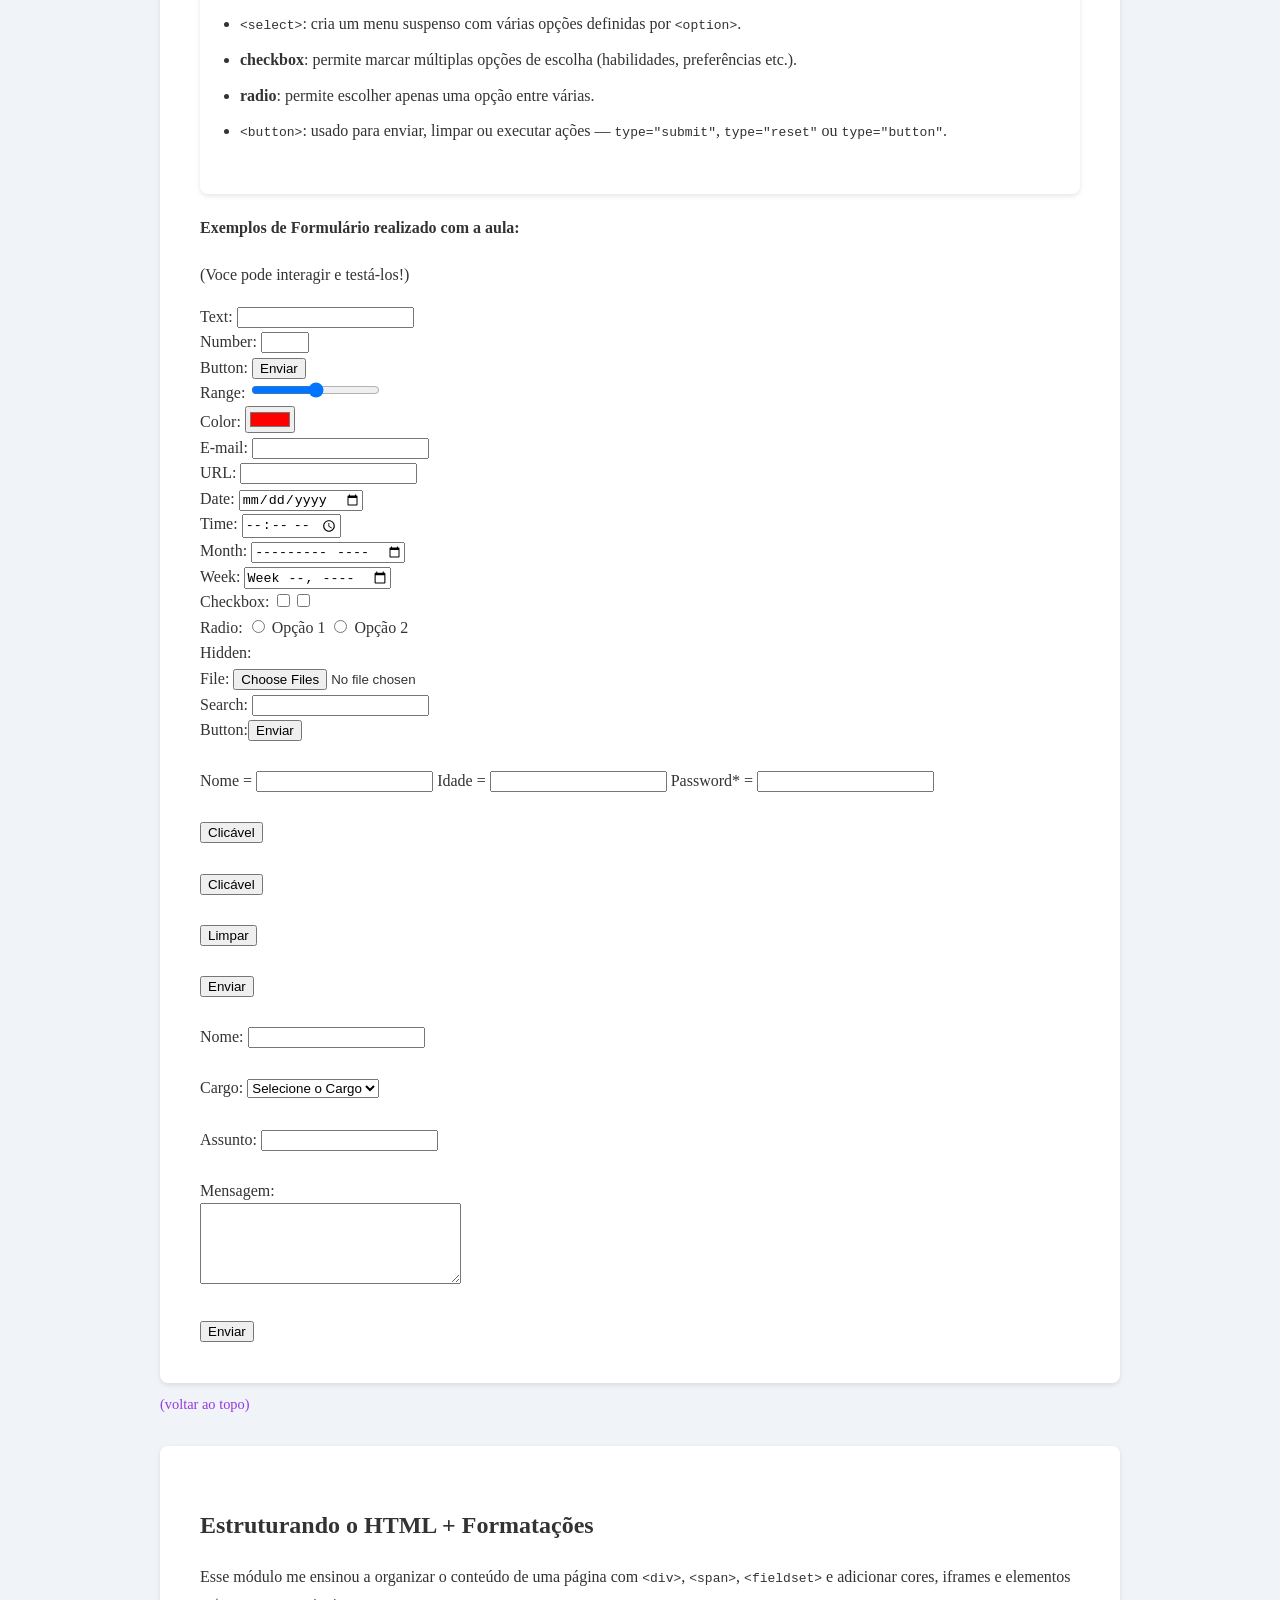
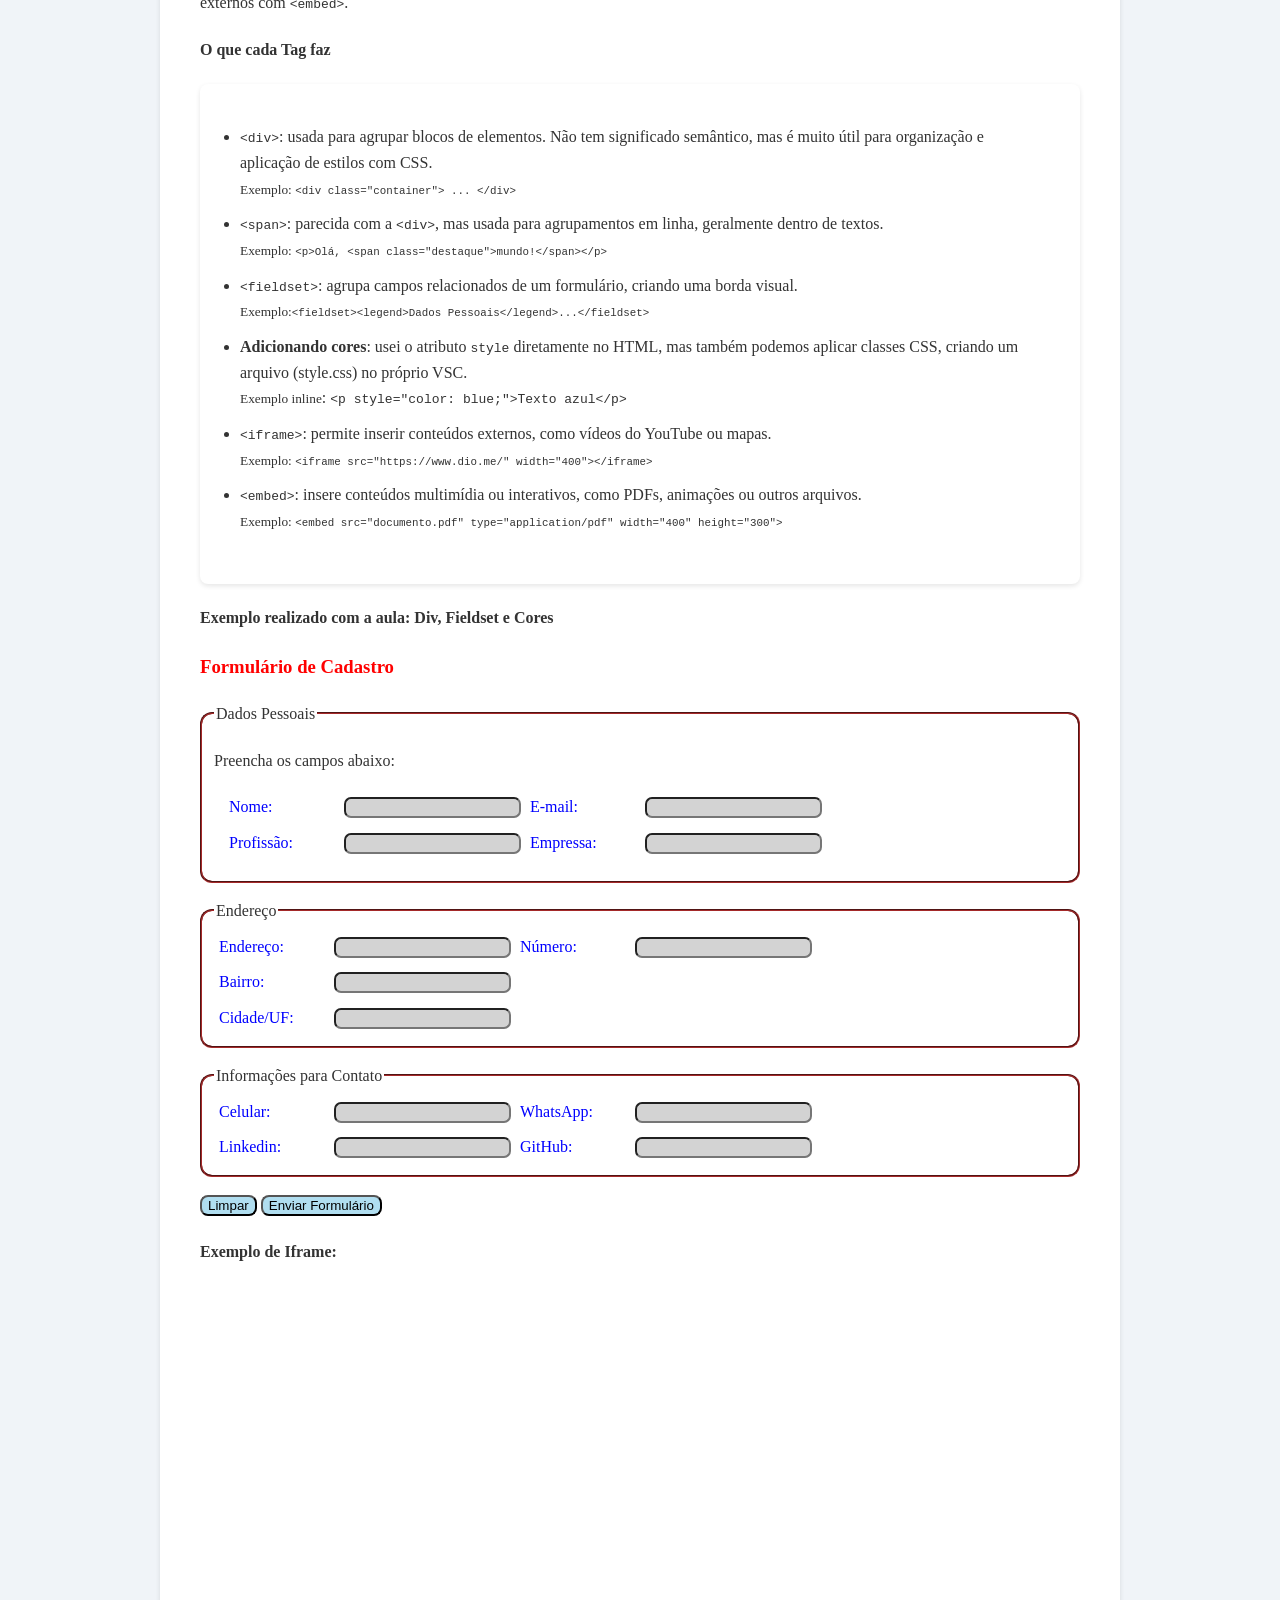
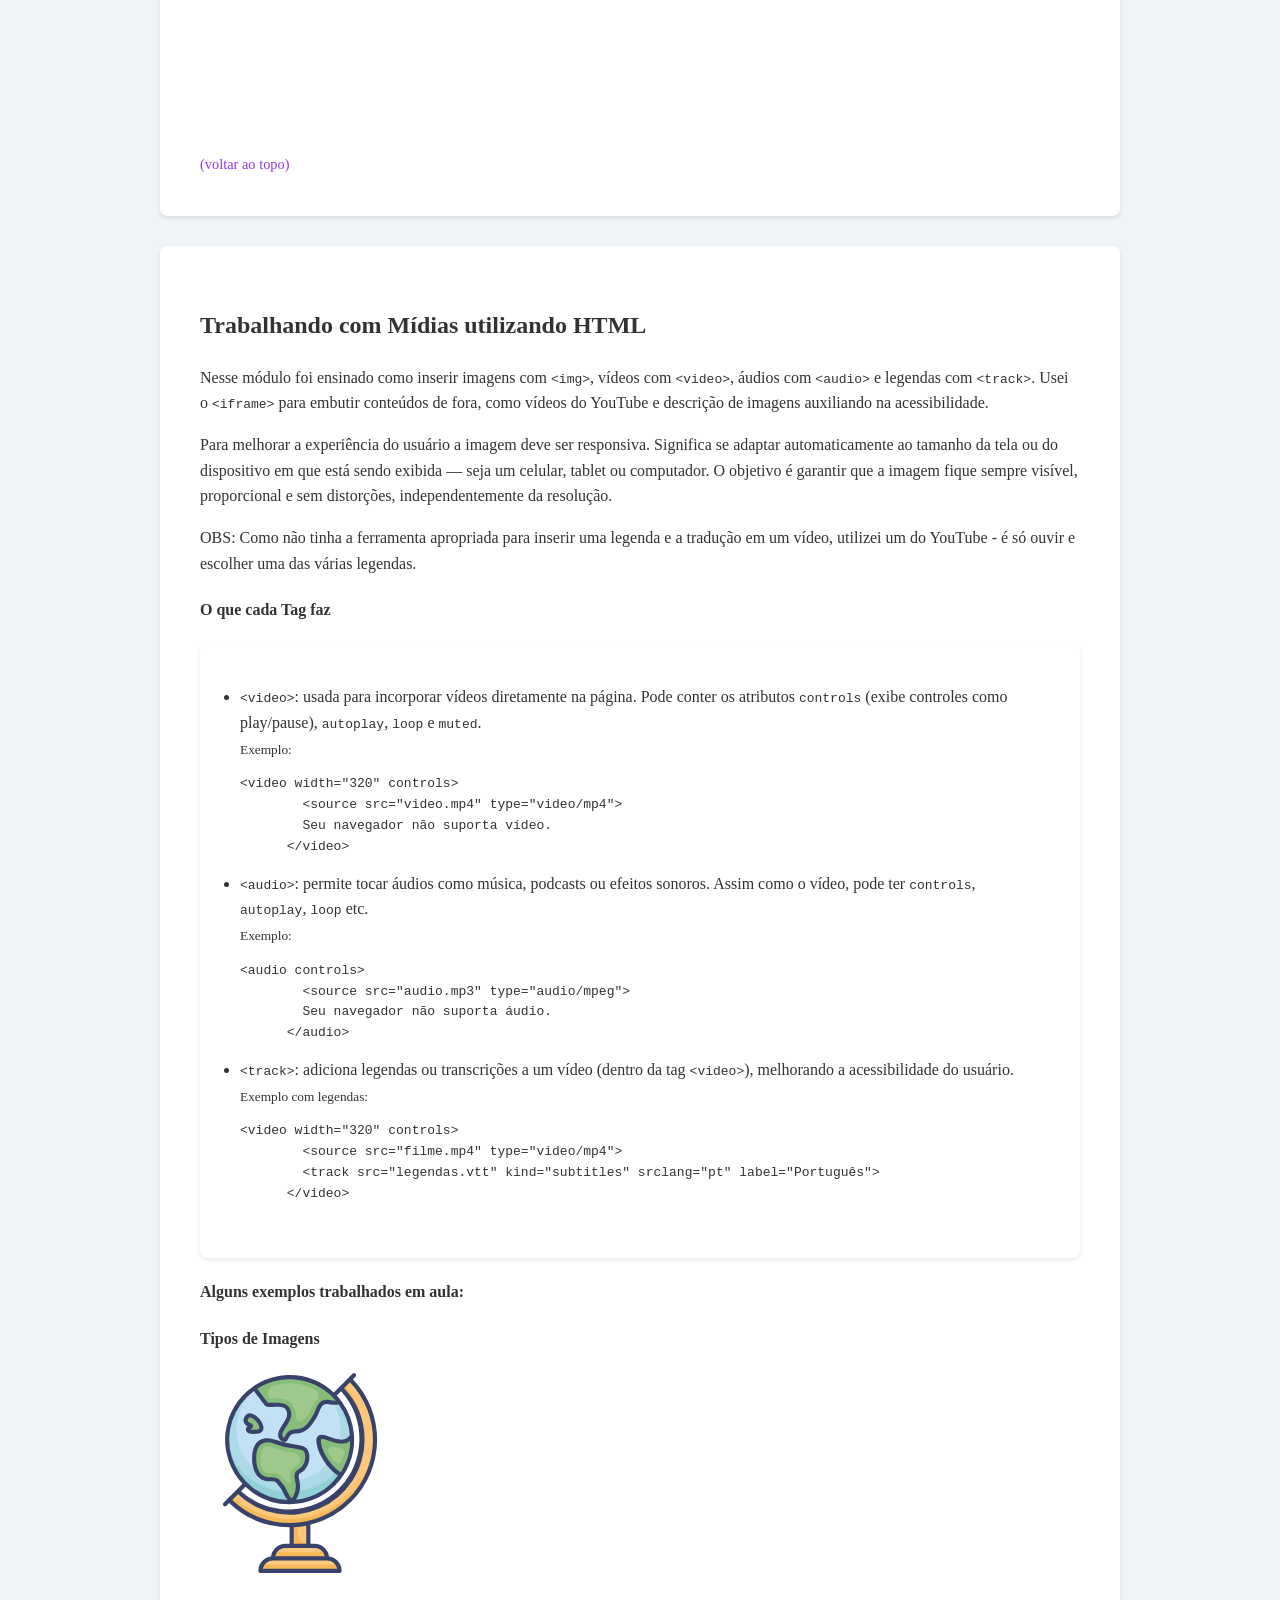
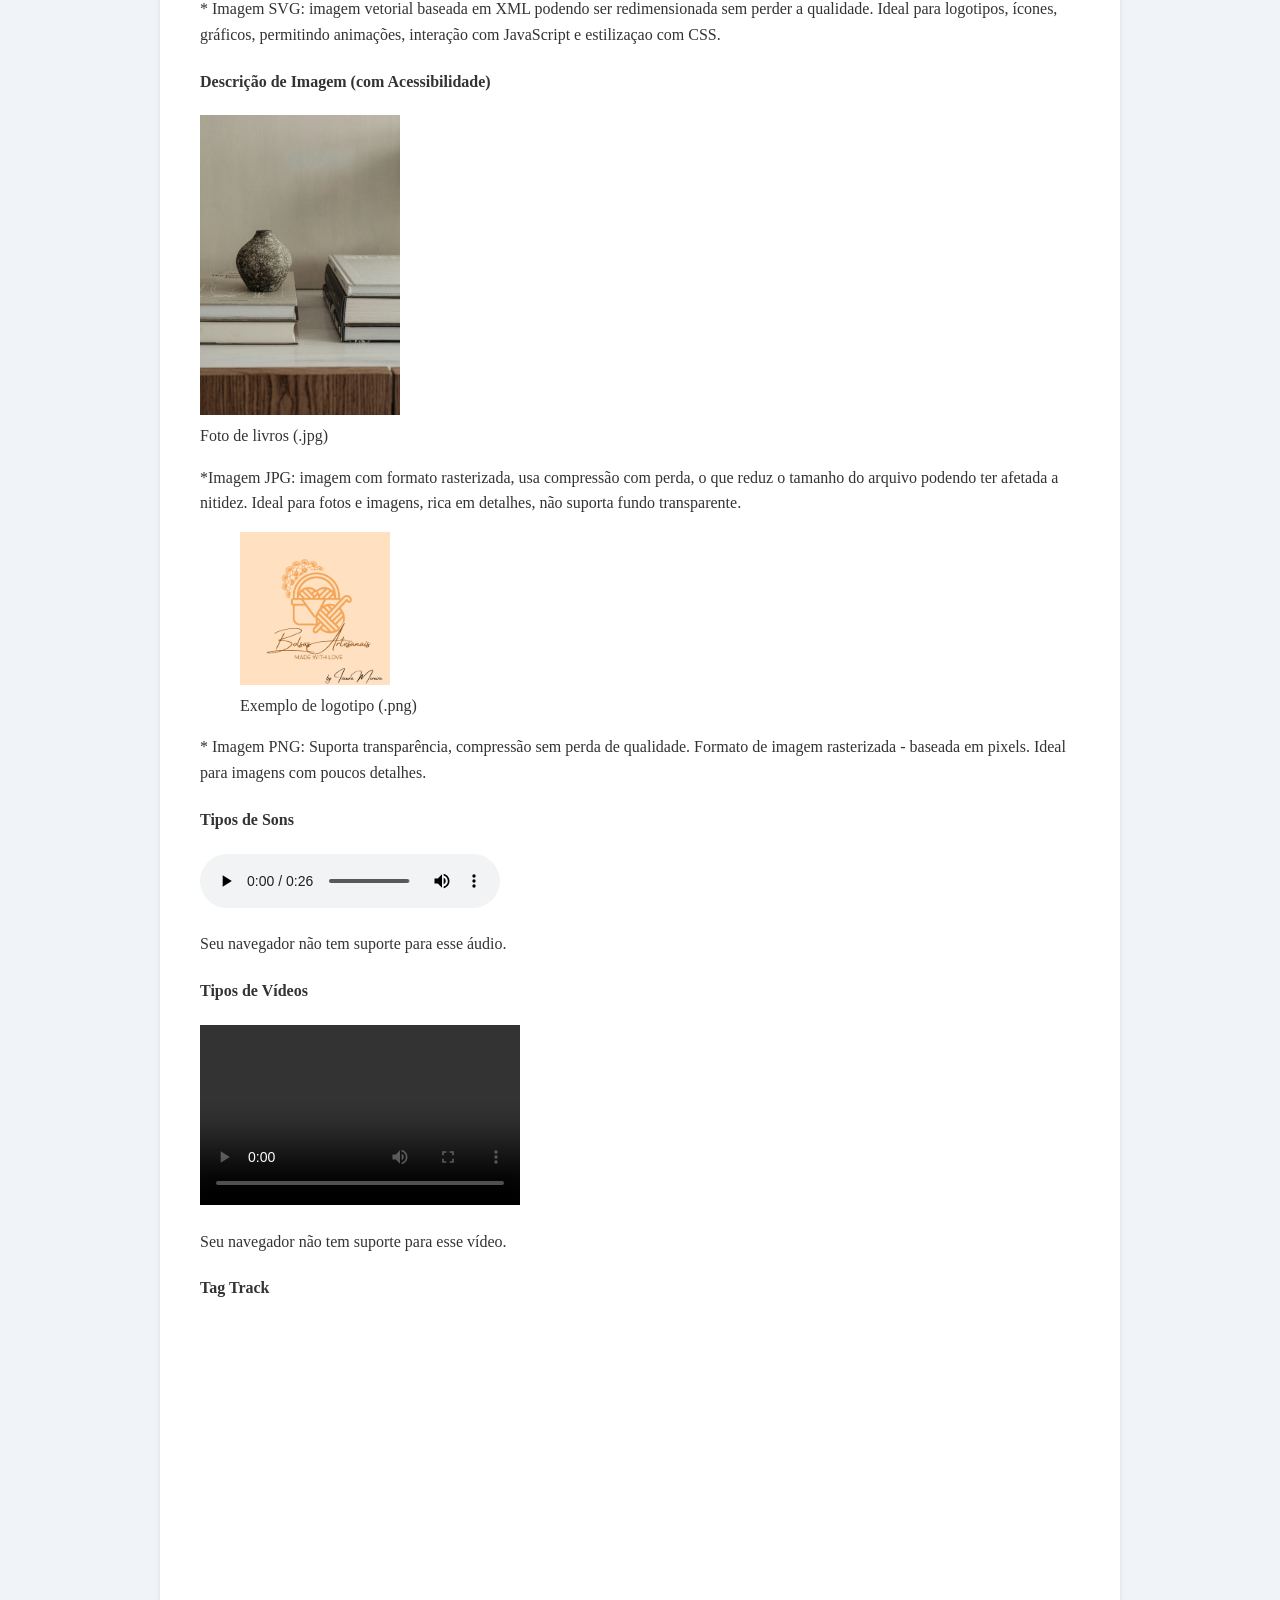
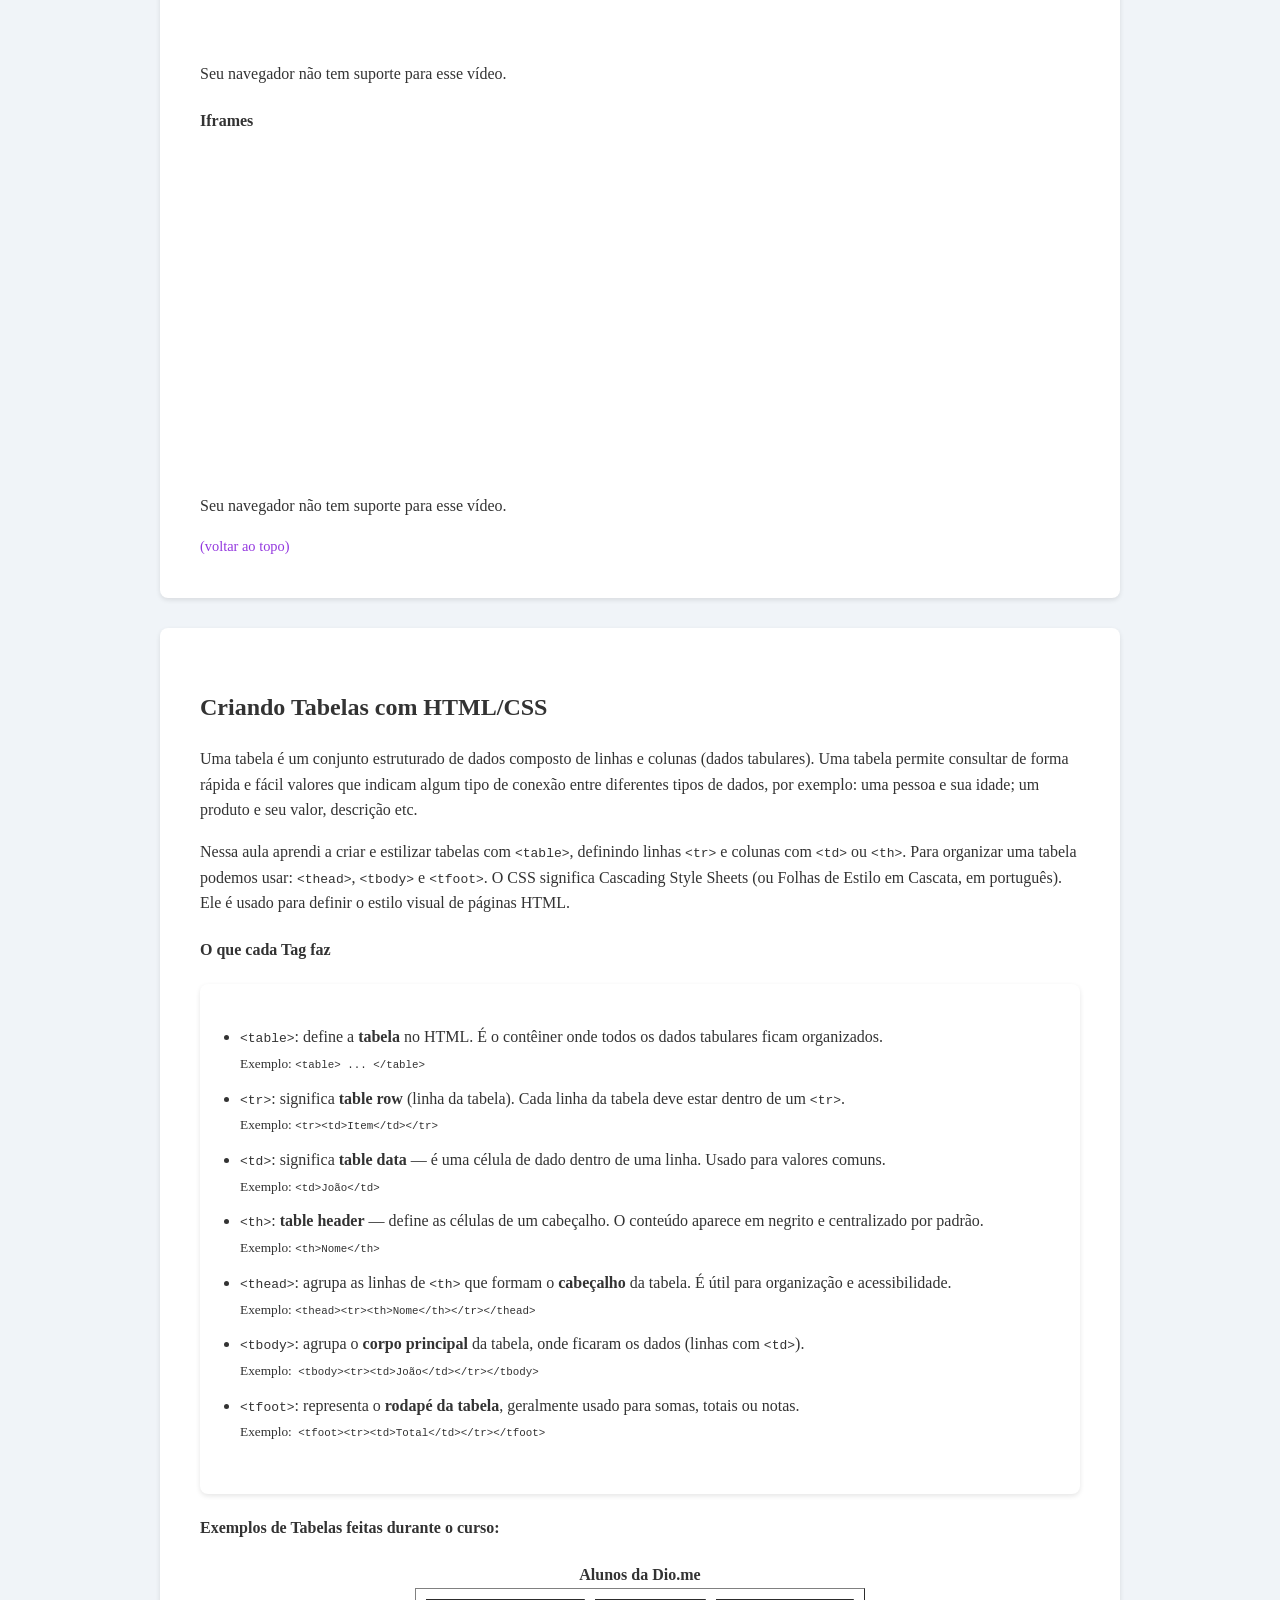
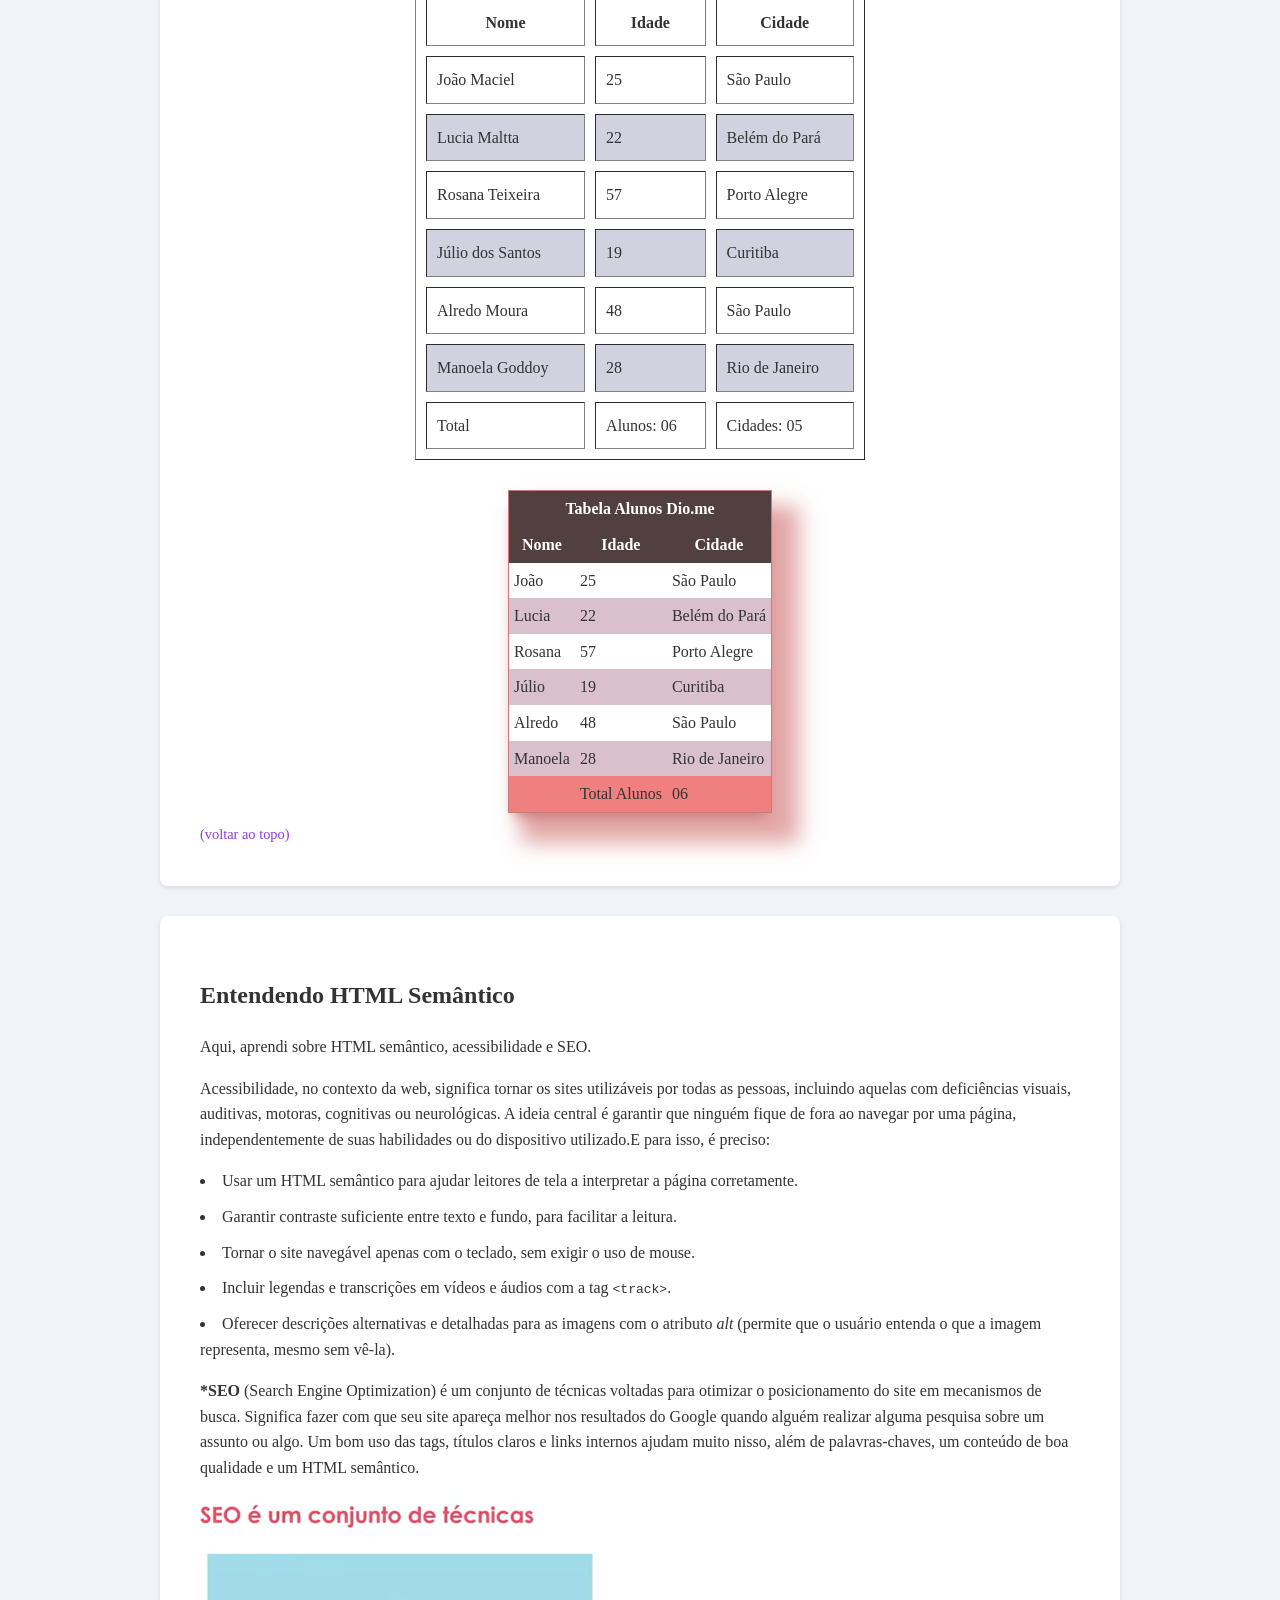
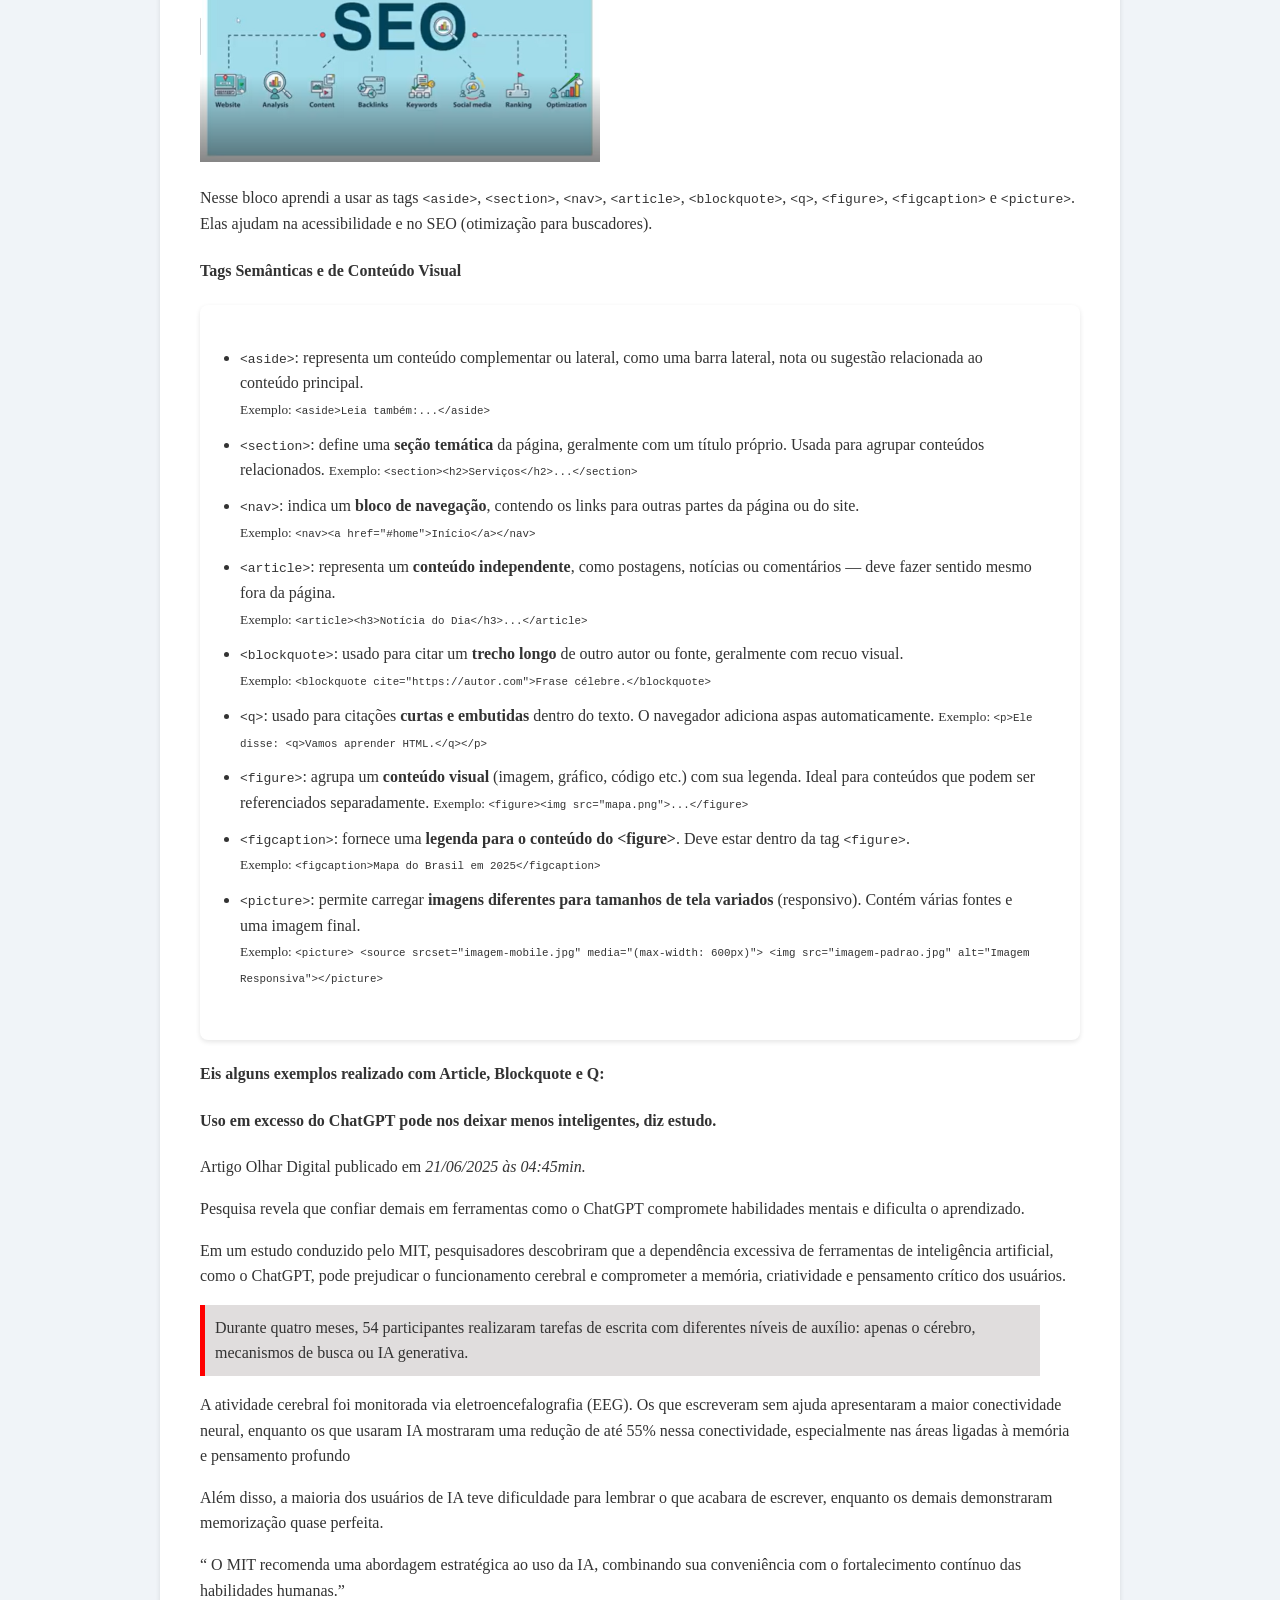
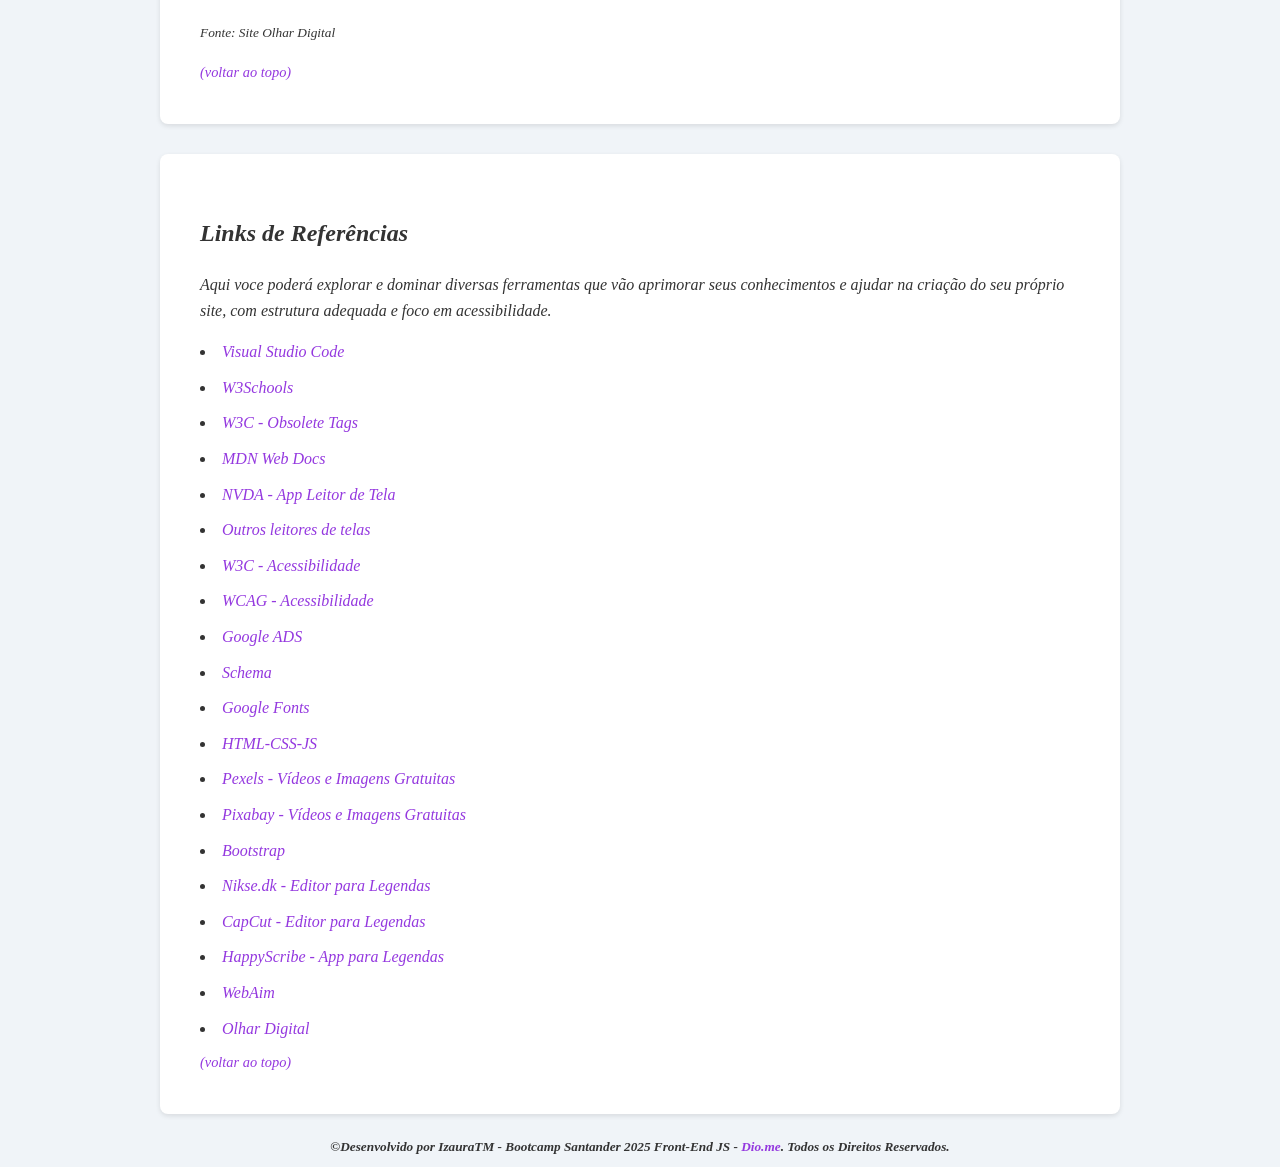
==== commit 266b0fdb: "Alteração de iframe" ====
--- a/index.html
+++ b/index.html
@@ -256,8 +256,8 @@
       </div>
     </form>
 
-    <h4>Exemplo de Iframe</h4>
-    <iframe src="http://dio.me" width="450" height="300"></iframe><br>
+    <h4>Exemplo de Iframe: </h4>
+     <iframe src="https://www.google.com/maps/embed?pb=!1m14!1m12!1m3!1d6908.625253500758!2d-51.20168775401248!3d-30.02788768281292!2m3!1f0!2f0!3f0!3m2!1i1024!2i768!4f13.1!5e0!3m2!1spt-BR!2sbr!4v1751031698871!5m2!1spt-BR!2sbr" width="600" height="450" style="border:0;" allowfullscreen="" loading="lazy" referrerpolicy="no-referrer-when-downgrade" width="450" height="300"></iframe><br>
 
     <a class="voltar" href="#inicio">(voltar ao topo)</a>
   </section>
@@ -337,18 +337,18 @@
     <iframe width="560" height="315" src="https://www.youtube.com/embed/kPa7bsKwL-c?si=nleq07Bkwe2zr3No&amp;start=63"
       title="YouTube video player" frameborder="0"
       allow="accelerometer; autoplay; clipboard-write; encrypted-media; gyroscope; picture-in-picture; web-share"
-      referrerpolicy="strict-origin-when-cross-origin" allowfullscreen></iframe>    
+      referrerpolicy="strict-origin-when-cross-origin" allowfullscreen></iframe>
     <track default src="legenda-pt-br.vtt" kind="captions" srclang="pt-br" />
     <track src="legenda.vtt" kind="captions" srclang="en" />
-     <p>Seu navegador não tem suporte para esse vídeo.</p>
-
+    <p>Seu navegador não tem suporte para esse vídeo.</p>
+    
     <h4>Iframes</h4>
     <iframe width="560" height="315" src="https://www.youtube.com/embed/E528HamOsxc?si=GzZK6i_INluSJci2"
       title="YouTube video player" frameborder="0"
       allow="accelerometer; autoplay; clipboard-write; encrypted-media; gyroscope; picture-in-picture; web-share"
       referrerpolicy="strict-origin-when-cross-origin" allowfullscreen></iframe>
     <p>Seu navegador não tem suporte para esse vídeo.</p>
-<a class="voltar" href="#inicio">(voltar ao topo)</a>
+    <a class="voltar" href="#inicio">(voltar ao topo)</a>
     </section>
     
     
@@ -631,4 +631,4 @@
 </body>
 <footer><h5>&copy;Desenvolvido por IzauraTM - Bootcamp Santander 2025 Front-End JS - <a href="https://dio.me/" target="_blank">Dio.me</a>. Todos os Direitos Reservados.</h5></footer>
 
-</html>
+</html>
